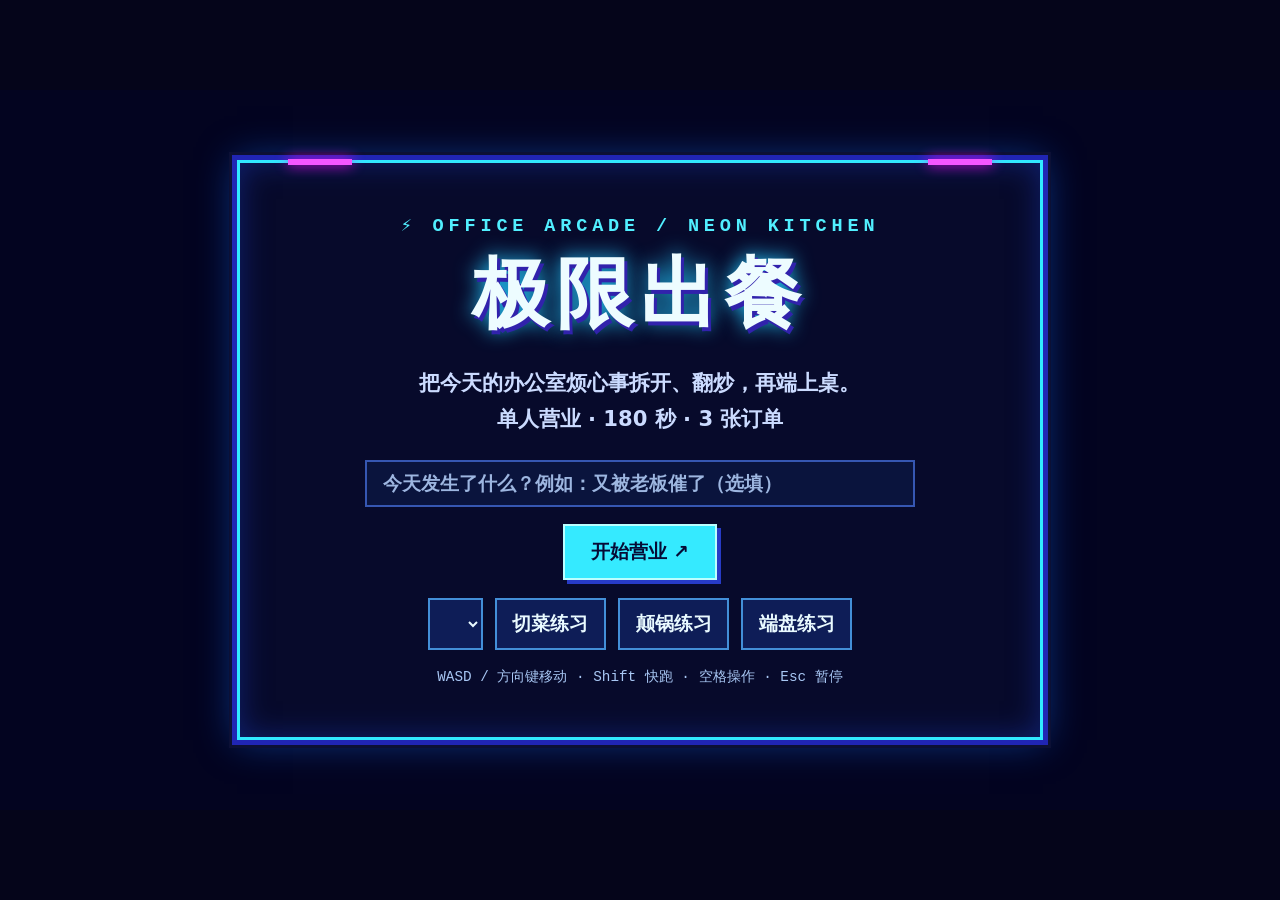
==== index.html @ 0a2f0283 "Add files via upload" ====
<!doctype html>
<html lang="zh-CN">
<head>
<meta charset="utf-8">
<meta name="viewport" content="width=device-width, initial-scale=1">
<title>极限出餐｜赛博后厨</title>
<style>
*{box-sizing:border-box}body{margin:0;background:#05051a;color:#edfcff;font-family:"Courier New","PingFang SC","Microsoft Yahei",monospace;min-height:100svh;display:grid;place-items:center}main{width:min(100vw,177.78svh);position:relative;aspect-ratio:16/9;background:#050523;overflow:hidden;container-type:inline-size}canvas{width:100%;height:100%;display:block;image-rendering:pixelated;touch-action:none}.overlay{position:absolute;inset:0;display:grid;place-items:center;background:#030520b8;backdrop-filter:blur(3px)}[hidden]{display:none!important}.panel{width:63%;text-align:center;background:#080b2cf5;border:3px solid #31e8ff;box-shadow:0 0 0 5px #2025b4,0 0 0 8px #0c1035,0 0 36px #126fff80,inset 0 0 30px #1834aa88;padding:4cqw 3cqw;position:relative}.panel:before,.panel:after{content:"";position:absolute;width:8%;height:6px;background:#f456ff;box-shadow:0 0 13px #ff00eb;top:-4px}.panel:before{left:6%}.panel:after{right:6%}.tag{letter-spacing:.26em;color:#51efff;font-weight:bold;font-size:1.45cqw}.panel h1{font-size:6cqw;letter-spacing:.09em;margin:.08em 0 .23em;text-shadow:3px 4px #3122ac,0 0 20px #24caff}.panel p{font:600 1.65cqw/1.7 system-ui;margin:.45em 0 1.1em;color:#cbdbff}.buttons{display:flex;justify-content:center;gap:.9cqw;flex-wrap:wrap}button,select,input{font:700 1.45cqw system-ui;color:#e9faff;background:#0e1d57;border:2px solid #438fd8;border-radius:0;padding:.6em .85em}button{cursor:pointer}button:hover,button:focus-visible{background:#293993;border-color:#ff7bf8;outline:none}button.primary{color:#060b35;background:#35eaff;border-color:#baffff;box-shadow:4px 4px #273bc6;padding:.7em 1.4em}button.primary:hover{background:#fff}.small{margin-top:1.4cqw}.controls{position:absolute;bottom:1%;left:50%;transform:translateX(-50%);display:flex;gap:.65cqw}.controls button{padding:.4em .65em;touch-action:none}.pause{position:absolute;right:1.2%;top:1.5%;padding:.25em .55em;font-family:inherit}.hint{font-size:1.12cqw;color:#a8c7f4;margin-top:1.3cqw}select{max-width:40%}input{width:76%;margin-bottom:1.3cqw;border-color:#3657b2;background:#0a143d}input::placeholder{color:#9db6e0}
</style>
</head>
<body>
<main>
<canvas id="game" width="960" height="540" aria-label="极限出餐像素厨房"></canvas>
<button class="pause" id="pause" hidden aria-label="暂停">Ⅱ</button>
<div class="controls" id="controls" hidden></div>
<div class="overlay" id="overlay">
<section class="panel">
<div class="tag">⚡ OFFICE ARCADE / NEON KITCHEN</div>
<h1 id="menu-title">极限出餐</h1>
<p id="menu-copy">把今天的办公室烦心事拆开、翻炒，再端上桌。<br>单人营业 · 180 秒 · 3 张订单</p>
<input id="office-event" type="text" maxlength="80" aria-label="今天的办公室烦心事" placeholder="今天发生了什么？例如：又被老板催了（选填）">
<div class="buttons" id="main-buttons"><button class="primary" id="start">开始营业 ↗</button><button id="resume" hidden>继续游戏</button></div>
<div class="buttons small" id="practice">
<select id="dish-select" aria-label="练习菜品"></select>
<button data-mode="chop">切菜练习</button><button data-mode="wok">颠锅练习</button><button data-mode="serve">端盘练习</button>
</div>
<div class="hint" id="menu-hint">WASD / 方向键移动 · Shift 快跑 · 空格操作 · Esc 暂停</div>
</section>
</div>
</main>
<script>
"use strict";
const canvas = document.querySelector("#game");
const ctx = canvas.getContext("2d");
ctx.imageSmoothingEnabled = false;
const get = id => document.getElementById(id);
const W=960,H=540;
const c = {bg:"#060622",ink:"#070923",blue:"#283acd",light:"#38dfff",white:"#effeff",pink:"#ff47e8",yellow:"#ffd84e",red:"#ff537f",green:"#76ffba"};
const dishes = [
  {name:"火爆订书机", parts:["压柄","钉槽","底座"], tone:"#ff477e"},
  {name:"火爆老板", parts:["假发","脑袋","大嘴"], tone:"#ff9b50"},
  {name:"火爆文件夹", parts:["封皮","纸张","夹扣"], tone:"#ffdc53"},
  {name:"火爆打印机", parts:["机盖","墨盒","纸托"], tone:"#ad79ff"},
  {name:"火爆键盘", parts:["键帽","轴体","外壳"], tone:"#5fffc8"},
  {name:"火爆空调", parts:["面板","滤网","导风叶"], tone:"#53dfff"}
];
const bins=dishes.map((d,i)=>({x:155,y:148+i*55,w:96,h:48,type:"bin",dish:i,label:d.name}));
const station=[
  {x:356,y:274,w:110,h:96,type:"wok",label:"电磁炒锅"},
  {x:625,y:184,w:116,h:86,type:"chop",label:"分解砧板"},
  {x:796,y:145,w:132,h:61,type:"serve",label:"出餐通道"},
  {x:806,y:402,w:82,h:65,type:"trash",label:"回收槽"}
];
const all=[...bins,...station];
const keys=new Set();
const menu=get("overlay");
const state={view:"map",open:"menu",time:180,score:0,queue:[],served:0,failed:0,source:null,held:null,phase:null,practice:false,player:{x:302,y:399},target:null,toast:null,fx:[],avatar:0};
const clamp=(n,a,b)=>Math.max(a,Math.min(b,n));
const timeText=n=>{const s=Math.ceil(Math.max(n,0));return String(Math.floor(s/60)).padStart(2,"0")+":"+String(s%60).padStart(2,"0");};
const snap=n=>Math.round(n/2)*2;
const hit=(p,o)=>Math.abs(p.x-o.x)<o.w/2 && Math.abs(p.y-o.y)<o.h/2;
function rect(x,y,w,h,color){ctx.fillStyle=color;ctx.fillRect(Math.round(x),Math.round(y),Math.ceil(w),Math.ceil(h));}
function poly(points,color){ctx.fillStyle=color;ctx.beginPath();points.forEach(([x,y],i)=>i?ctx.lineTo(x,y):ctx.moveTo(x,y));ctx.closePath();ctx.fill();}
function path(points,color,width=2,glow=0){ctx.save();ctx.strokeStyle=color;ctx.lineWidth=width;ctx.shadowColor=color;ctx.shadowBlur=glow;ctx.lineJoin="miter";ctx.beginPath();points.forEach(([x,y],i)=>i?ctx.lineTo(x,y):ctx.moveTo(x,y));ctx.stroke();ctx.restore();}
function ellipse(x,y,rx,ry,color){ctx.fillStyle=color;ctx.beginPath();ctx.ellipse(x,y,rx,ry,0,0,Math.PI*2);ctx.fill();}
function text(s,x,y,size=16,color=c.white,align="center"){ctx.font='bold '+size+'px "Courier New","PingFang SC","Microsoft Yahei",monospace';ctx.fillStyle=color;ctx.textAlign=align;ctx.textBaseline="middle";ctx.fillText(s,Math.round(x),Math.round(y));}
function cut(x,y,w,h,k=10){return [[x+k,y],[x+w-k,y],[x+w,y+k],[x+w,y+h-k],[x+w-k,y+h],[x+k,y+h],[x,y+h-k],[x,y+k]];}
function frame(x,y,w,h,accent=c.light,fill="#0a1150",k=10){const pts=cut(x,y,w,h,k);poly(pts,fill);path([...pts,pts[0]],"#1b36c5",7);path([...pts,pts[0]],accent,2,8);path([[x+k+3,y+4],[x+w-k-3,y+4]],"#c5faff",1);}
function led(x,y,n,color=c.pink){for(let i=0;i<n;i++){rect(x+i*8,y,5,5,color);rect(x+i*8+1,y+1,3,2,c.white);}}
function hazard(x,y,w){rect(x,y,w,9,"#161639");for(let i=0;i<w-7;i+=12)poly([[x+i+5,y],[x+i+12,y],[x+i+5,y+9],[x+i-2,y+9]],c.yellow);}
function screw(x,y){rect(x-5,y-4,10,8,c.ink);rect(x-3,y-3,6,6,"#c3d6ff");rect(x-3,y,6,2,"#4654a6");}
function bar(x,y,w,h,v,accent=c.light,segments=20){frame(x-4,y-4,w+8,h+8,c.light,"#09072e",7);for(let i=0;i<segments;i++){const ww=w/segments;rect(x+i*ww,y,ww-2,h,i/segments<v?accent:"#1b245c");if(i/segments<v)rect(x+i*ww,y+1,ww-2,2,"#baf6ff");}}
function trace(points,color,t,offset){path(points,"#090c38",16);path(points,color,8,11);path(points,"#d3faff",2);let lengths=[],sum=0;for(let i=1;i<points.length;i++){sum+=Math.hypot(points[i][0]-points[i-1][0],points[i][1]-points[i-1][1]);lengths.push(sum);}for(let q=0;q<3;q++){let at=(t*88+offset+q*sum/3)%sum;const i=lengths.findIndex(v=>v>=at);if(i<0)continue;const prev=lengths[i-1]||0, f=(at-prev)/(lengths[i]-prev),a=points[i],b=points[i+1];rect(a[0]+(b[0]-a[0])*f-3,a[1]+(b[1]-a[1])*f-3,7,7,c.white);}}
const traces=[
  [[0,125],[48,125],[73,100],[73,37],[110,0]],[[0,463],[56,463],[76,443],[76,167],[101,142]],
  [[0,272],[23,272],[52,303],[52,389],[119,451],[119,540]],[[0,500],[67,500],[103,535],[220,535],[246,507],[389,507]],
  [[492,0],[492,68],[521,97],[521,183],[493,214],[493,320],[536,362],[536,444],[501,479],[501,540]],
  [[453,0],[453,137],[475,158],[475,242],[452,268],[452,415],[483,445],[483,540]],
  [[960,197],[920,197],[889,226],[889,281],[914,307],[914,416],[946,447],[960,447]],
  [[960,116],[915,116],[884,89],[884,45],[842,0]],[[960,512],[853,512],[833,491],[765,491],[734,521],[599,521],[573,540]],
  [[960,359],[936,359],[914,337],[914,144],[944,112],[944,0]]
];
function circuitry(t,near){
  rect(0,0,W,H,"#03041c");
  for(let x=0;x<W;x+=16)rect(x,0,1,H,"#10123d");
  for(let y=0;y<H;y+=16)rect(0,y,W,1,"#10123d");
  for(let i=0;i<traces.length;i++){if(near&&(i===4||i===5))continue;trace(traces[i],i%2?c.light:c.pink,t,i*57);}
  if(near){
    trace([[140,0],[148,28],[188,28],[211,51],[211,108]],c.pink,t,35);
    trace([[336,0],[312,24],[259,24],[236,49],[236,97]],c.light,t,45);
    trace([[700,0],[727,24],[790,24],[807,45],[807,114]],c.light,t,66);
    trace([[660,540],[689,511],[757,511],[788,478],[788,425]],c.pink,t,70);
    trace([[219,540],[193,516],[147,516],[120,487],[120,415]],c.light,t,80);
  }
}
function battery(x,y,accent){rect(x+5,y-5,14,6,"#f3e8ff");rect(x,y,24,51,c.ink);rect(x+3,y+2,18,46,"#252dce");rect(x+5,y+5,4,39,accent);rect(x+2,y+3,20,5,c.yellow);rect(x+2,y+43,20,5,c.yellow);bolt(x+14,y+24,9,c.white);}
function bolt(x,y,k,color){poly([[x+1*k,y-1*k],[x-.66*k,y+.1*k],[x-.08*k,y+.1*k],[x-.5*k,y+1*k],[x+1*k,y-.26*k],[x+.37*k,y-.26*k]],color);}
function fan(x,y,s,t){frame(x-s/2,y-s/2,s,s,"#879cff","#20358c",5);ellipse(x,y,s*.39,s*.39,"#07062e");ctx.save();ctx.translate(x,y);ctx.rotate(t*3.5);for(let i=0;i<5;i++){ctx.rotate(Math.PI*2/5);poly([[0,0],[s*.12,-s*.32],[s*.27,-s*.29],[s*.3,-s*.16],[s*.23,-s*.05]],"#075de4");path([[s*.12,-s*.29],[s*.22,-s*.24],[s*.24,-s*.15]],c.light,3);}ctx.restore();ellipse(x,y,s*.12,s*.12,"#2524af");bolt(x,y,s*.095,c.yellow);for(const xx of [-1,1])for(const yy of [-1,1])screw(x+xx*(s/2-8),y+yy*(s/2-8));}
function screen(x,y,w,h,t){frame(x,y,w,h,"#6ac8ff","#111444",5);led(x+10,y+10,3);rect(x+9,y+21,w-18,2,"#1c50c5");for(let i=0;i<7;i++){const n=1+Math.floor(3*(.5+.5*Math.sin(t*3+i*1.8)))+i%2;for(let j=0;j<n;j++)rect(x+13+i*8,y+h-10-j*5,6,3,c.light);}bolt(x+w-25,y+h*.6,17,c.pink);}
function trim(t){
  screen(16,108,145,76,t);fan(881,86,91,t);
  screen(820,283,109,68,t+1);fan(883,490,76,t+1);
  for(let i=0;i<3;i++){battery(23+i*30,210,i%2?c.pink:c.light);battery(23+i*30,368,i%2?c.light:c.pink);}
  battery(866,190,c.pink);battery(897,190,c.light);battery(784,469,c.light);
  for(const [x,y,w] of [[0,265,145],[0,423,113],[817,248,143],[813,360,147]]){frame(x,y,w,18,"#568bff","#3148d0",4);hazard(x+17,y+4,w-30);}
}
function sprite(id,x,y,scale=1,part=null){
  const d=dishes[id], tone=d.tone;
  ctx.save();ctx.translate(snap(x),snap(y));ctx.scale(scale,scale);
  const blocks=[
    [[-24,-11,47,9,tone],[-21,-14,37,4,"#ffb1cf"],[14,-13,9,15,tone],[-17,1,36,4,"#ccd9ff"],[-20,8,44,7,"#702259"],[-17,8,37,2,"#ff83be"]],
    [[-16,-19,32,9,"#663164"],[-20,-14,39,7,"#472752"],[-15,-9,30,21,"#ffb070"],[-20,-5,5,10,"#ee7d62"],[15,-5,5,10,"#ee7d62"],[-12,-5,6,5,"#301937"],[6,-5,6,5,"#301937"],[-10,5,21,9,"#7f1744"],[-7,5,14,3,"#fff0bc"]],
    [[-23,-12,17,5,"#ffba42"],[-23,-7,46,23,"#dc7b2a"],[-19,-7,38,15,"#fff3aa"],[-21,-1,44,16,tone],[-18,2,38,3,"#fff5a5"],[8,8,10,4,"#fff5ac"]],
    [[-17,-17,34,10,"#dbedff"],[-13,-14,23,2,"#89b8f3"],[-25,-7,50,20,tone],[-23,-4,44,3,"#dfb5ff"],[-16,3,32,5,"#27195d"],[-13,7,26,9,"#e9eeff"],[15,-3,5,3,c.green],[-8,11,16,2,"#919ad6"]],
    [[-26,-11,53,25,"#397b88"],[-23,-9,47,18,"#133f64"],[-19,5,38,4,"#90ffd6"]],
    [[-26,-13,52,26,"#688cc7"],[-24,-11,48,17,"#e9f8ff"],[-22,1,44,4,"#b3dcff"],[-21,6,42,6,"#233c6b"],[-19,8,39,2,"#4ddaff"],[14,-5,7,3,c.light]]
  ][id];
  if(id===4){for(let row=0;row<2;row++)for(let col=0;col<8;col++)blocks.push([-21+col*5.8,-7+row*6,4,4,(row+col)%3?tone:"#efffff"]);}
  if(part!==null){
    const parts=[
      [[[-21,-5,41,10,tone],[-17,-7,32,3,"#ffb1cf"],[13,4,7,5,tone]],[[-17,-4,34,8,"#91b2eb"],[-12,-5,21,3,"#e6f4ff"],[10,-3,4,5,"#233f8d"]],[[-21,-3,42,10,"#702259"],[-16,-5,32,4,"#ff83be"]]],
      [[[-17,-8,34,8,"#6c3368"],[-21,-3,40,10,"#492853"],[-13,-7,19,3,"#b1668b"]],[[-14,-12,28,24,tone],[-18,-4,5,10,"#ee7d62"],[14,-4,5,10,"#ee7d62"],[-8,-4,5,4,"#301937"],[5,-4,5,4,"#301937"]],[[-15,-6,30,15,"#7f1744"],[-10,-6,20,4,"#fff0bc"],[-9,4,18,3,"#ff8191"]]],
      [[[-20,-9,18,5,"#ffba42"],[-20,-4,40,15,tone],[-16,-1,30,3,"#fff5a5"]],[[-12,-12,27,21,"#dddfff"],[-15,-8,27,19,"#fff7d5"],[-10,-3,15,2,"#8d91c1"],[-10,2,15,2,"#8d91c1"]],[[-12,-4,24,10,"#bd7740"],[-9,-7,18,6,"#fff2ac"],[-9,3,18,4,"#ffdc53"]]],
      [[[-19,-8,38,15,"#b9d1ff"],[-17,-9,33,5,"#e9efff"],[-13,-3,24,4,"#849be8"]],[[-14,-9,28,19,"#6043a5"],[-11,-6,22,8,"#34285e"],[-8,-4,4,5,c.pink],[1,-4,4,5,c.light],[9,-4,3,5,c.yellow]],[[-19,-6,38,13,tone],[-13,-3,26,7,"#393175"],[-11,1,22,8,"#e9eeff"]]],
      [[[-17,-7,12,12,tone],[-2,-9,12,12,"#c6ffef"],[9,-3,12,12,tone]],[[-12,-10,24,21,"#3788ac"],[-7,-6,14,13,tone],[-2,-7,4,15,"#163351"],[-7,-2,14,4,"#163351"]],[[-22,-7,44,17,"#4ba693"],[-18,-4,36,10,"#163856"],[-13,-1,27,2,"#70ffdb"]]],
      [[[-22,-8,44,17,"#e9f8ff"],[-20,3,40,5,"#b3dcff"],[12,-4,6,3,c.light]],[[-17,-11,34,22,"#5b94af"],[-13,-8,26,16,"#1d4561"],[-9,-8,2,16,c.light],[-2,-8,2,16,c.light],[5,-8,2,16,c.light]],[[-21,-8,42,16,"#688cc7"],[-17,-5,34,3,"#17345d"],[-17,1,34,3,"#17345d"]]]
    ][id][part];
    for(const [a,b,w,h] of parts)rect(a-2,b-2,w+4,h+4,c.ink);
    for(const [a,b,w,h,col] of parts)rect(a,b,w,h,col);
  }else{
    for(const [a,b,w,h] of blocks)rect(a-2,b-2,w+4,h+4,c.ink);
    for(const [a,b,w,h,col] of blocks)rect(a,b,w,h,col);
    rect(-18,14,33,2,"#343278");
  }
  ctx.restore();
}
function chef(x,y,t){
  ellipse(x,y+14,19,8,"#05051e");ellipse(x,y+13,17,6,c.pink);ellipse(x,y+12,12,4,"#522357");
  const bob=state.moving?Math.round(Math.sin(t*16)*2):0; y+=bob;
  rect(x-12,y-24,24,27,"#0c103b");rect(x-12,y-20,24,11,"#bccaff");rect(x-10,y-25,8,9,c.white);rect(x-3,y-29,12,11,c.white);rect(x+7,y-23,6,10,"#b5c8ff");rect(x-9,y-10,18,12,"#ffc498");
  rect(x-10,y-9,5,6,"#f650cb");rect(x+6,y-9,5,6,"#f650cb");rect(x-5,y-6,2,4,c.ink);rect(x+4,y-6,2,4,c.ink);rect(x-8,y+1,16,10,c.white);rect(x-8,y+9,6,5,"#121642");rect(x+3,y+9,6,5,"#121642");rect(x-2,y+3,4,3,c.pink);
  if(state.held!==null){sprite(state.held.id,x+20,y-5,.46);if(state.held.stage>0)rect(x+28,y-17,5,5,state.held.stage===1?c.light:c.yellow);}
}
function floor(x,y,w,h){
  frame(x,y,w,h,"#709dff","#172461",14);
  ctx.save();ctx.beginPath();ctx.rect(x+6,y+5,w-12,h-10);ctx.clip();
  for(let yy=y+4;yy<y+h;yy+=24)for(let xx=x+4;xx<x+w;xx+=24){
    const i=Math.floor((xx-x)/24),j=Math.floor((yy-y)/24);
    rect(xx,yy,23,23,["#1c2465","#20266f","#1e286b","#26327f"][(i*17+j*13+i*j)%4]);
    rect(xx+1,yy+1,22,1,"#354c98");
  }
  ctx.restore();
  for(let i=0;i<3;i++){led(x+25+i*(w-55)/3,y+h-4,3);hazard(x+64+i*(w-65)/3,y+3,45);}
}
function plate(x,y,s=1){
  ellipse(x,y+7*s,119*s,43*s,"#1e2279");
  ellipse(x,y+4*s,117*s,42*s,c.pink);
  ellipse(x,y,118*s,42*s,"#202c83");
  ellipse(x,y-2*s,115*s,41*s,"#e1e9ff");
  ellipse(x,y-2*s,103*s,33*s,"#89a7fa");
  ellipse(x,y-4*s,92*s,27*s,"#dce5ff");
  ellipse(x,y-5*s,79*s,23*s,"#a5bafe");
}
function pan(x,y,s=1){
  frame(x+139*s,y-12*s,119*s,22*s,c.pink,"#17154b",6);
  rect(x+164*s,y-4*s,75*s,4*s,"#7356ff");led(x+175*s,y-9*s,5,c.pink);
  ellipse(x,y+20*s,163*s,67*s,"#040724");ellipse(x,y+14*s,160*s,66*s,c.pink);
  ellipse(x,y+8*s,161*s,65*s,"#161f92");ellipse(x,y-6*s,164*s,65*s,"#5adfff");
  ellipse(x,y-8*s,157*s,59*s,"#b8f4ff");ellipse(x,y-8*s,152*s,55*s,"#26217f");
  ellipse(x,y+2*s,140*s,44*s,"#3b2d9d");ellipse(x,y+8*s,122*s,33*s,"#4a3499");
  for(let i=0;i<7;i++)rect(x+(-105+i*33)*s,y+(i%2?27:-26)*s,5*s,3*s,"#8263bc");
}
function stationArt(o,t){
  const {x,y,w,h,type}=o;
  frame(x-w/2,y-h/2+10,w,h,c.pink,"#23338e",8);
  frame(x-w/2,y-h/2,w,h-8,c.light,"#273da5",8);
  rect(x-w/2+7,y+h/2-8,w-14,4,"#3f63fd");
  led(x-w/2+12,y+h/2-13,3);
  if(type==="bin"){rect(x-33,y-17,66,31,"#14164e");sprite(o.dish,x,y-1,.69);}
  if(type==="chop"){frame(x-43,y-31,86,48,"#ffdcb3","#a96147",5);rect(x-36,y-26,72,34,"#e7965d");knife(x+11,y-9,.33,-.94);}
  if(type==="wok"){ellipse(x-6,y-6,42,26,c.pink);pan(x-10,y-12,.24);}
  if(type==="serve"){for(let i=-1;i<=1;i++)plate(x+i*36,y-8,.135);}
  if(type==="trash"){rect(x-27,y-17,54,30,"#111842");text("↺",x,y-1,24,c.green);}
  if(type===wanted() && (type!=="bin"||o.dish===state.queue[0]?.id)){
    const pulse=6+Math.sin(t*7)*3;
    poly([[x-7,y-h/2-15-pulse],[x+7,y-h/2-15-pulse],[x,y-h/2-6-pulse]],c.yellow);
  }
}
function map(t){
  circuitry(t,false);
  floor(94,105,348,365);floor(517,105,350,365);
  for(const y of [164,282,406]){
    frame(438,y-19,82,38,c.light,"#3443a8",3);
    hazard(436,y-21,17);hazard(506,y+14,17);
    text("»  »",479,y,27,c.light);
  }
  trace([[254,111],[254,143],[277,167],[277,215],[236,256],[236,400],[264,429],[403,429]],c.light,t,80);
  trace([[691,109],[691,238],[729,276],[729,358],[686,401],[686,463]],c.light,t,90);
  trace([[856,317],[831,343],[622,343],[600,365],[600,439],[579,460]],c.pink,t,50);
  for(const o of all)stationArt(o,t);
  chef(state.player.x,state.player.y,t);
  frame(24,16,539,75,c.light,"#0b1140",9);
  const queue=state.queue.length?state.queue:[{id:0,left:82},{id:1,left:112},{id:4,left:142}];
  for(let i=0;i<queue.length;i++){const o=queue[i],x=32+i*174;frame(x,22,168,61,i? "#617fd6":c.light,"#111b61",7);sprite(o.id,x+31,49,.58);text(dishes[o.id].name,x+98,43,15);text(timeText(o.left),x+98,65,13,o.left<15?c.red:c.light);}
  frame(585,18,294,56,c.pink,"#151044");
  text("极限出餐  /  电路后厨",732,39,22);
  text("OFFICE ARCADE",732,60,11,c.light);
  frame(22,475,169,53,c.light,"#0c144a",10);bolt(44,500,12,c.yellow);
  text(String(state.score).padStart(3,"0"),110,500,29,c.white);
  frame(751,475,187,53,state.time<25?c.pink:c.light,"#0c144a",10);
  text(timeText(state.time),845,491,25,state.time<25?c.red:c.white);
  bar(772,507,144,8,state.time/180,state.time<25?c.pink:c.yellow,18);
  frame(203,481,540,41,c.pink,"#0d1241",8);
  const current=state.queue[0];
  text(state.open==="menu"?"取料  →  切菜  →  颠锅  →  端盘":current?instructions(): "订单结算",473,501,16);
  if(state.target){ellipse(state.target.x,state.target.y,7,3,c.light);}
}
function instructions(){
  const held=state.held, name=dishes[state.queue[0].id].name;
  if(!held)return "取料 · "+name+"  ｜  点击对应料箱或靠近按空格";
  if(held.stage===0)return name+"  →  右侧分解砧板";
  if(held.stage===1)return name+"  →  左侧电磁炒锅";
  return name+"  →  右上方出餐通道";
}
function knife(x,y,s=1,angle=0){
  ctx.save();ctx.translate(x,y);ctx.rotate(angle);ctx.scale(s,s);
  poly([[-15,-90],[-10,-101],[4,-85],[22,-15],[16,18],[-15,18],[-22,-51]],c.ink);
  poly([[-14,-88],[-9,-94],[1,-82],[17,-16],[13,12],[-12,12],[-17,-49]],"#d5f4ff");
  poly([[-8,-82],[4,-63],[14,-22],[9,6],[0,4],[-10,-57]],"#69d9ff");
  poly([[-10,-62],[-3,-54],[6,-20],[-4,-14]],"#a6efff");
  rect(-19,12,39,11,"#7c90db");rect(-18,12,36,4,c.white);
  rect(-12,23,25,62,c.ink);rect(-9,24,19,53,"#21277e");rect(-6,29,6,35,"#346fdb");rect(0,33,7,10,c.light);rect(0,48,7,10,c.light);rect(-10,73,22,11,c.pink);
  ctx.restore();
}
function top(title,sub,t){
  frame(184,19,592,99,c.light,"#101047",23);
  frame(337,11,286,22,c.pink,"#131445",7);
  text("OFFICE ARCADE / 微型后厨",480,22,12,c.light);
  bolt(226,61,19,c.pink);bolt(734,61,19,c.pink);
  text(title,480,60,29);
  frame(263,83,433,34,c.pink,"#170f48",7);
  text(sub,479,99,15,state.phase.left<5?c.red:"#ffb7f8");
  frame(29,28,106,51,c.light,"#101443",7);
  text("阶段剩余",81,41,12,c.light);text(timeText(state.phase.left),81,61,22,state.phase.left<5?c.red:c.white);
  if(!state.practice)text("营业 "+timeText(state.time),883,146,14,state.time<25?c.red:c.light);
}
function board(){
  const outer=[[234,145],[731,145],[772,179],[803,360],[768,396],[200,396],[161,370],[186,186]];
  poly(outer,"#282066");poly(outer.map(([x,y])=>[x,y-10]),"#7b66df");
  path([...outer.map(([x,y])=>[x,y-10]),[234,135]],"#cfa8ff",3);
  const inner=[[240,153],[722,153],[748,186],[773,346],[756,368],[217,368],[194,348],[211,183]];
  poly(inner,"#6450ce");path([...inner,inner[0]],"#8769f3",5);
  for(let i=0;i<7;i++){rect(218-i*3,177+i*28,520+i*7,3,"#9a70ef");rect(219-i*3,180+i*28,519+i*7,1,"#2b20a2");}
  path([[223,189],[251,158],[311,158]],c.light,3,12);
  path([[649,158],[713,158],[740,186],[746,202]],c.light,3,12);
  path([[208,326],[205,345],[225,362],[281,362]],c.light,3,12);
  path([[747,328],[757,346],[742,361],[679,361]],c.light,3,12);
  for(const [x,y] of [[213,158],[747,157],[182,354],[779,355]])screw(x,y);
  hazard(295,387,69);hazard(600,387,69);led(437,388,9);
}
function drawChop(t){
  const p=state.phase,d=dishes[p.id],last=Math.max(0,1-(t-p.hit)*5.5);
  top("01 / 分解砧板","按住 E 上下切 · 逐步拆出零件",t);
  board();
  if(p.cuts<3){for(let i=0;i<31;i++){const a=i*2.39,r=8+(i*27)%56,x=390+Math.cos(a)*r,y=255+Math.sin(a)*r*.65;rect(x+Math.sin(t*3+i)*5,y,18+(i%4)*4,12+(i%3)*3,["#aa8bff","#d19dff","#776af4","#e0b1ff"][i%4]);}}
  else {
    const count=p.cuts>=9?3:p.cuts>=6?2:1;
    for(let i=0;i<count;i++){const x=303+i*84,y=252-12*Math.sin(i*3+last*3);sprite(p.id,x,y,1.85,i);text(d.parts[i],x,y+50,14,c.white);}
  }
  knife(619-last*120,242+last*34,1.14,-.39+last*.66);
  if(last>.28){path([[516,194],[473,222],[447,251],[437,283]],"#ffddff",5,13);path([[527,212],[492,233],[467,269]],c.pink,3,9);}
  frame(339,404,282,40,c.light,"#101355");text(d.name+"  /  "+p.cuts+" / 10",480,424,19);
  bar(237,459,486,18,p.cuts/10,c.light,10);
}
function drawWok(t){
  const p=state.phase, d=dishes[p.id], jump=clamp((.55-(t-p.toss))/.55,0,1);
  top("02 / 电磁颠锅",p.flipWindow>0?"现在按 F 翻面！  "+p.flipWindow.toFixed(1)+" 秒":"按住 E 翻炒 · 翻面提示亮起再按 F",t);
  ellipse(452,362,169,40,"#201267");ellipse(452,354,160,38,c.pink);ellipse(452,346,157,35,"#222b9b");
  for(let i=0;i<12;i++){const x=341+i*20;rect(x,365+(i>2&&i<10?6:0),9,12,i%2?c.pink:c.light);}
  const shake=keys.has("e")?Math.sin(t*19)*5:0;
  const y=302-Math.sin(jump*Math.PI)*55;
  pan(448+shake,y,1);
  if(p.progress>.87){sprite(p.id,450+shake,y-23,2.3);}
  else for(let i=0;i<3;i++){
    const a=t*(keys.has("e")?6:1)+i*2.094, spread=1-p.progress*.6;
    const yy=y-12-(22+35*Math.max(0,Math.sin(a)))*spread-Math.sin(jump*Math.PI)*(54+i*10);
    sprite(p.id,450+Math.cos(a)*99*spread,yy,1.45+(1-spread)*.5,i);
  }
  frame(627,139,150,42,p.flipWindow>0?c.yellow:c.light,"#131154",7);
  text(p.flipWindow>0?"F  立刻翻面":"翻面   "+p.flips+" / 2",702,160,17,p.flipWindow>0?c.yellow:c.white);
  frame(146,408,667,52,c.light,"#111253",13);
  text("炒制进度",229,435,18);
  bar(307,426,465,16,p.progress,p.flipWindow>0?c.yellow:c.light,20);
  frame(283,470,395,36,c.pink,"#150f47",8);
  text(d.name+"   /   焦糊风险 "+Math.round(p.burn)+"%",480,489,17,p.burn>59?c.red:"#ffb6f6");
}
function arc(x,y,x2,y2,t,accent,seed){
  const pts=[];
  for(let i=0;i<9;i++){const f=i/8,dy=i>0&&i<8?Math.round(Math.sin(i*48.3+Math.floor(t*10)*2.9+seed)*18):0;pts.push([snap(x+(x2-x)*f),snap(y+(y2-y)*f+dy)]);}
  path(pts,accent,5,13);path(pts,"#edfaff",1.5);
}
function glove(x,y,side){
  ctx.save();ctx.translate(x,y);ctx.scale(side,1);
  poly([[-65,74],[-39,20],[-16,6],[21,-10],[39,-1],[35,23],[18,37],[2,79]],"#110c48");
  poly([[-61,73],[-40,30],[-17,23],[15,38],[-5,74]],"#1677df");
  path([[-48,63],[-29,36],[-18,33]],c.light,5);
  poly([[-42,28],[-29,8],[10,17],[21,40],[7,51]],"#7f41d7");
  path([[-37,27],[-27,14],[8,24]],"#d3b5ff",4);bolt(-13,31,8,c.yellow);
  poly([[-25,8],[-21,-15],[-5,-33],[13,-38],[23,-31],[21,-17],[35,-30],[44,-24],[42,-12],[27,12],[20,27],[-7,17]],"#a9b9ff");
  poly([[-21,4],[-15,-15],[-2,-30],[11,-32],[17,-26],[9,-11],[20,-12],[35,-24],[38,-19],[31,-7],[18,16],[-6,12]],"#f0ecff");
  path([[-9,-15],[4,-8],[13,3]],"#a772de",3);
  ctx.restore();
}
function drawServe(t){
  const p=state.phase, d=dishes[p.id], danger=Math.abs(p.tilt)>.54;
  top("03 / 端盘上菜 · 电流干扰",p.route>=1?"松开 E · 将指针留在中心 1.2 秒":"按住 E 前进 · A / D 向反方向修正",t);
  const vanish=[480,160], shift=p.tilt*35;
  poly([[433,162],[526,162],[735,405],[222,405]],"#0b123f");
  for(let i=0;i<11;i++){const f=((i/11+(p.route*9)%1/11)%1)**1.5;const ww=45+206*f;path([[vanish[0]-ww+shift*f,166+237*f],[vanish[0]+ww+shift*f,166+237*f]],i%4===0?"#4539ad":"#212459",2);}
  path([[433,162],[222+shift,405]],c.light,3,9);path([[526,162],[735+shift,405]],c.pink,3,9);
  ctx.save();ctx.translate(480+p.tilt*19,263+Math.sin(t*21)*2.4);ctx.rotate(p.tilt*.3);
  plate(0,2,1.46);ellipse(0,-4,103,24,"#a64a88");ellipse(0,-8,99,20,"#e16a51");
  for(let i=0;i<15;i++)rect(-85+(i*41)%170,-13+(i*13)%27,4,3,i%3?c.yellow:c.pink);
  sprite(p.id,p.tilt*22,-21,2.38);glove(-137,47,1);glove(137,47,-1);
  arc(-215,65,-106,5,t,c.pink,1);arc(215,65,106,5,t,c.light,2);
  if(p.surge>0)arc(-168,33,169,50,t,c.pink,5);
  ctx.restore();
  frame(159,383,642,57,danger?c.pink:c.light,"#12134c",12);
  text("A ◀",219,411,20);text("▶ D",739,411,20);
  bar(280,400,400,20,1,c.pink,20);
  for(let i=0;i<10;i++)rect(280+i*20,400,18,20,c.light);
  rect(446,400,68,20,"#a9ffda");rect(479,397,2,26,c.white);
  const x=480+p.tilt*191;rect(x-5,394,10,32,c.ink);rect(x-3,397,6,26,c.white);
  text(p.route>=1?"稳盘 "+Math.min(1.2,p.stable).toFixed(1)+" / 1.2 秒":danger?"过电失衡！反向修正":"持续电流 · "+d.name,480,455,18,danger?c.pink:c.white);
  frame(258,472,444,33,c.light,"#101345",8);
  text("路程 "+Math.floor(p.route*100)+"%    /    完整度 "+Math.ceil(p.integrity)+"%",480,490,17);
}
function burst(x,y,t,color,n=16){for(let i=0;i<n;i++){const a=Math.random()*Math.PI*2,s=55+Math.random()*235;state.fx.push({x,y,t,ttl:.2+Math.random()*.35,vx:Math.cos(a)*s,vy:Math.sin(a)*s,color});}}
function visuals(t){
  state.fx=state.fx.filter(f=>t-f.t<f.ttl);
  for(const f of state.fx){const age=t-f.t;rect(f.x+f.vx*age,f.y+f.vy*age+155*age*age,age<.18?5:3,age<.18?5:3,f.color);}
  if(state.toast&&state.toast.until>t){
    const f=state.toast;
    frame(317,122,326,49,f.color,"#080d40",9);text(f.text,480,146,19,f.color);
  }
}
const phaseLimits={chop:14,wok:22,serve:17};
const bridges=[164,282,406];
let now=0,lastFrame=0;
function wanted(){
  const held=state.held;
  return held?["chop","wok","serve"][held.stage]:"bin";
}
function toast(message,color=c.light,seconds=1.65){state.toast={text:message,color,until:now+seconds};}
function updateControls(){
  const bar=get("controls");
  const sets={map:[["w","↑"],["a","←"],["s","↓"],["d","→"],[" ","空格 · 操作"]],chop:[["e","E · 切菜"]],wok:[["e","E · 翻炒"],["f","F · 翻面"]],serve:[["a","A · 左"],["e","E · 前进"],["d","D · 右"]]};
  bar.replaceChildren(...sets[state.view].map(([key,label])=>{
    const button=document.createElement("button");
    button.textContent=label;
    button.onpointerdown=e=>{e.preventDefault();button.setPointerCapture(e.pointerId);input(key,true);};
    button.onpointerup=button.onlostpointercapture=()=>input(key,false);
    return button;
  }));
  bar.hidden=!!state.open;
  get("pause").hidden=!!state.open;
}
function toggleMenu(mode){
  state.open=mode; keys.clear(); state.moving=false;
  menu.hidden=!mode;
  if(mode){
    const title={menu:"极限出餐",pause:"营业暂停",end:"营业结算",practice:"练习结算"}[mode];
    get("menu-title").textContent=title;
    get("menu-copy").innerHTML={
      menu:"把今天的办公室烦心事拆开、翻炒，再端上桌。<br>单人营业 · 180 秒 · 3 张订单",
      pause:"营业、订单和工序倒计时已暂停。",
      end:"本局 "+state.score+" 分 · 出餐 "+state.served+" / 3 道 · 错过 "+state.failed+" 张订单",
      practice:state.practiceResult||"练习完成"
    }[mode];
    get("resume").hidden=mode!=="pause";
    get("office-event").hidden=mode==="pause";
    get("start").textContent=mode==="menu"?"开始营业 ↗":"重新营业 ↗";
    get("practice").hidden=mode==="pause";
  }
  updateControls();
}
function reset(){
  Object.assign(state,{view:"map",time:180,score:0,queue:[],served:0,failed:0,held:null,phase:null,practice:false,player:{x:285,y:401},target:null,toast:null,fx:[]});
}
function start(){
  reset();
  const event=get("office-event").value.trim();
  const officeTerms=[/订书机|装订|卡钉/,/老板|领导|上司|开会|催|被骂/,/文件夹|文件|文档|表格|归档/,/打印机|打印|复印|卡纸/,/键盘|打字|码字|敲键|开心/,/空调|冷气|太冷|太热|冻/,];
  const match=officeTerms.findIndex(term=>term.test(event));
  const first=match<0&&/生气|烦|压力大/.test(event)?0:match;
  const order=dishes.map((_,i)=>i);
  for(let i=order.length-1;i>0;i--){const j=Math.floor(Math.random()*(i+1));[order[i],order[j]]=[order[j],order[i]];}
  if(first>=0){order.splice(order.indexOf(first),1);order.unshift(first);}
  state.queue=order.slice(0,3).map((id,i)=>({id,left:82+i*43}));
  toggleMenu(null);
}
function phase(mode,id){
  state.view=mode;state.target=null;keys.clear();state.fx=[];state.toast=null;
  state.phase={id,left:phaseLimits[mode],cuts:0,nextCut:now,hit:-10,progress:0,flips:0,flipWindow:0,checkpoint:0,burn:0,toss:-10,route:0,integrity:100,tilt:0,vel:0,stable:0,surge:0,nextSurge:1.1,elapsed:0,done:false};
  updateControls();
}
function practice(mode){
  reset();state.practice=true;phase(mode,Number(get("dish-select").value));toggleMenu(null);
}
function conclude(success,label){
  const p=state.phase;
  if(!p||p.done)return;
  p.done={success,label,backIn:1.12};
  toast(label,success?c.green:c.red,1.35);
  burst(484,132,now,success?c.green:c.pink,30);
  keys.clear();
}
function returnFromPhase(){
  const p=state.phase, v=state.view;
  if(state.practice){state.practiceResult=p.done.label;toggleMenu("practice");return;}
  if(p.done.success){
    if(v==="serve"){
      state.served++;state.score+=70+Math.floor(p.integrity*.35)+Math.floor(state.queue[0].left/4);
      state.queue.shift();state.held=null;
    }else state.held.stage++;
  }else {
    if(v==="serve")state.score-=25;
    state.held=null;
  }
  backToMap();
  toast(p.done.label,p.done.success?c.green:c.red);
  if(!state.queue.length)toggleMenu("end");
}
function backToMap(){
  state.view="map";state.phase=null;keys.clear();state.fx=[];state.target=null;
  updateControls();
}
function activate(o){
  if(!state.queue.length)return;
  const id=state.queue[0].id;
  if(o.type==="trash"){state.held=null;toast("工件已回收");return;}
  if(o.type==="bin"){
    if(state.held){toast("手上已有工件",c.yellow);return;}
    if(o.dish!==id){toast("当前订单 · "+dishes[id].name,c.yellow);return;}
    state.held={id,stage:0};toast("已取料 · "+dishes[id].name);
    return;
  }
  if(!state.held||o.type!==wanted()){toast("先完成上一道工序",c.yellow);return;}
  phase(o.type,id);
}
function inReach(o){
  const p=state.player;
  return Math.hypot(Math.max(0,Math.abs(p.x-o.x)-o.w/2),Math.max(0,Math.abs(p.y-o.y)-o.h/2))<31;
}
function nearStation(){
  return all.filter(inReach).sort((a,b)=>Math.hypot(a.x-state.player.x,a.y-state.player.y)-Math.hypot(b.x-state.player.x,b.y-state.player.y))[0];
}
function valid(x,y){
  const left=x>=108&&x<=437,right=x>=523&&x<=851;
  const crossing=x>=425&&x<=535&&bridges.some(b=>Math.abs(y-b)<=14);
  return y>=120&&y<=453&&(left||right||crossing)&&!all.some(o=>hit({x,y},{...o,w:o.w+14,h:o.h+14}));
}
function walk(dx,dy){
  const p=state.player;
  if(valid(p.x+dx,p.y))p.x+=dx;
  if(valid(p.x,p.y+dy))p.y+=dy;
}
const grid=12;
function routeTo(goal){
  const p=state.player, startX=Math.round(p.x/grid),startY=Math.round(p.y/grid);
  const start=[startX,startY];
  const queue=[start], seen=new Map([[start.join(),null]]);
  for(let j=0;j<queue.length;j++){
    const a=queue[j], [x,y]=a, at={x:x*grid,y:y*grid};
    const d=Math.hypot(Math.max(0,Math.abs(at.x-goal.x)-goal.w/2),Math.max(0,Math.abs(at.y-goal.y)-goal.h/2));
    if(j>0&&d<(goal.type?25:15)){
      const points=[];
      for(let b=a;b;b=seen.get(b.join()))points.unshift({x:b[0]*grid,y:b[1]*grid});
      points.shift();return points;
    }
    for(const [dx,dy] of [[1,0],[-1,0],[0,1],[0,-1]]){
      const b=[x+dx,y+dy],k=b.join();
      if(!seen.has(k)&&valid(b[0]*grid,b[1]*grid)){seen.set(k,a);queue.push(b);}
    }
  }
  return [];
}
function target(goal){
  if(goal.type&&inReach(goal)){activate(goal);return;}
  const route=routeTo(goal);
  if(route.length){state.target={goal,route,x:goal.x,y:goal.y};}
}
function move(dt){
  const dx=+(keys.has("d")||keys.has("arrowright"))-+(keys.has("a")||keys.has("arrowleft"));
  const dy=+(keys.has("s")||keys.has("arrowdown"))-+(keys.has("w")||keys.has("arrowup"));
  const speed=(keys.has("shift")?237:155)*dt;
  state.moving=!!(dx||dy||state.target);
  if(dx||dy){state.target=null;const n=Math.hypot(dx,dy);walk(dx/n*speed,dy/n*speed);return;}
  if(!state.target)return;
  const {goal,route}=state.target;
  const next=route[0];
  if(!next||(goal.type&&inReach(goal))){state.target=null;if(goal.type&&inReach(goal))activate(goal);return;}
  const x=next.x-state.player.x,y=next.y-state.player.y,n=Math.hypot(x,y);
  if(n<=speed+1){if(valid(next.x,next.y))Object.assign(state.player,next);route.shift();}
  else walk(x/n*speed,y/n*speed);
}
function cutOnce(){
  const p=state.phase;
  if(p.done||now<p.nextCut)return;
  p.nextCut=now+.29;p.hit=now;p.cuts++;
  burst(348+Math.random()*130,260,now,p.cuts%3?c.light:c.pink,p.cuts%3?12:28);
  if(p.cuts===10)conclude(true,p.left>8?"EXCELLENT · 零件齐全":"GOOD · 零件齐全");
}
function flip(){
  const p=state.phase;
  if(p.done)return;
  p.toss=now;
  if(p.flipWindow>0){p.flips++;p.flipWindow=0;p.checkpoint++;burst(468,246,now,c.yellow,25);toast("PERFECT · 翻面命中",c.yellow,.72);}
  else {p.burn+=13;toast("时机错误 · 焦糊上升",c.red,.72);}
}
function cook(dt){
  const p=state.phase;
  if(p.flipWindow>0){
    p.flipWindow-=dt;
    if(p.flipWindow<=0){p.checkpoint++;p.burn+=42;toast("错过翻面 · 焦糊上升",c.red,1.1);}
  }else if(keys.has("e")){
    p.progress+=dt/7.7;
    const limit=[.34,.72][p.checkpoint];
    if(limit!==undefined&&p.progress>=limit){p.progress=limit;p.flipWindow=2.8;}
  }else p.burn+=dt*13;
  if(p.progress>=1&&p.flips<2)p.burn+=dt*25;
  if(p.burn>=100)conclude(false,"焦糊报废 · 重新取料");
  else if(p.progress>=1&&p.flips===2)conclude(true,p.burn<15?"EXCELLENT · 工件重组完成":"GOOD · 工件重组完成");
}
function balance(dt){
  const p=state.phase;
  p.elapsed+=dt;p.surge=Math.max(0,p.surge-dt);
  const input=+(keys.has("d")||keys.has("arrowright"))-+(keys.has("a")||keys.has("arrowleft"));
  const shock=Math.sin(p.elapsed*3.25)*.92+Math.cos(p.elapsed*7)*.42+.23;
  if(p.elapsed>=p.nextSurge){
    p.vel+=(Math.sin(p.elapsed*2.61)>0?1:-1)*.92;p.surge=.27;p.nextSurge+=1.45+Math.random()*.48;
    burst(330,335,now,c.pink,10);burst(630,335,now,c.light,10);
  }
  p.vel+=(input*4+shock-p.tilt*.74)*dt;
  p.vel*=Math.exp(-2.4*dt);
  p.tilt=clamp(p.tilt+p.vel*dt,-1,1);
  if(p.route<1&&keys.has("e"))p.route=Math.min(1,p.route+dt*(.198-Math.abs(p.tilt)*.048));
  if(Math.abs(p.tilt)>.54)p.integrity-=dt*(17+Math.abs(p.tilt)*12);
  const centered=Math.abs(p.tilt)<.19&&!keys.has("e");
  if(p.route>=1)p.stable=centered?p.stable+dt:0;
  if(p.integrity<=0)conclude(false,"食材洒落 · 重新取料");
  else if(p.stable>=1.2)conclude(true,p.integrity>=90?"EXCELLENT · 稳盘送达":"GOOD · 已出餐");
}
function advance(dt){
  if(state.open)return;
  if(!state.practice){
    state.time-=dt;
    for(const order of state.queue)order.left-=dt;
    if(state.time<=0){state.time=0;state.failed+=state.queue.length;toggleMenu("end");return;}
    if(state.queue[0]?.left<=0&&!state.phase?.done){
      state.queue.shift();state.failed++;state.held=null;backToMap();
      toast("订单超时",c.red);
      if(!state.queue.length)toggleMenu("end");
      return;
    }
  }
  if(state.view==="map"){move(dt);return;}
  const p=state.phase;
  if(p.done){p.done.backIn-=dt;if(p.done.backIn<=0)returnFromPhase();return;}
  p.left=Math.max(0,p.left-dt);
  if(p.left===0){conclude(false,"工序超时 · 重新取料");return;}
  if(state.view==="chop"&&keys.has("e"))cutOnce();
  if(state.view==="wok")cook(dt);
  if(state.view==="serve")balance(dt);
}
function input(k,down){
  if(!down){keys.delete(k);return;}
  if(k==="escape"){
    if(state.open==="pause")toggleMenu(null);
    else if(!state.open)toggleMenu("pause");
    return;
  }
  if(state.open||keys.has(k))return;
  keys.add(k);
  if(state.view==="map"&&k===" "){const o=nearStation();if(o)activate(o);else toast("靠近工作台后按空格");}
  if(state.view==="chop"&&k==="e")cutOnce();
  if(state.view==="wok"&&k==="f")flip();
}
window.addEventListener("keydown",e=>{
  if(["SELECT","INPUT"].includes(e.target.tagName))return;
  const k=e.key.toLowerCase();
  if([" ","arrowup","arrowdown","arrowleft","arrowright"].includes(k)&&!state.open)e.preventDefault();
  if(!e.repeat)input(k,true);
});
window.addEventListener("keyup",e=>input(e.key.toLowerCase(),false));
window.addEventListener("blur",()=>{if(!state.open)toggleMenu("pause");});
canvas.addEventListener("pointerdown",e=>{
  if(state.open)return;
  const box=canvas.getBoundingClientRect(),p={x:(e.clientX-box.left)*W/box.width,y:(e.clientY-box.top)*H/box.height,w:0,h:0};
  if(state.view==="map")target(all.find(o=>hit(p,o))||p);
  else if(state.view==="chop")cutOnce();
});
get("start").onclick=start;get("resume").onclick=()=>toggleMenu(null);get("pause").onclick=()=>toggleMenu("pause");
for(const button of document.querySelectorAll("[data-mode]"))button.onclick=()=>practice(button.dataset.mode);
dishes.forEach((d,id)=>{const option=document.createElement("option");option.value=id;option.textContent=d.name;get("dish-select").append(option);});
function frameLoop(ms){
  const dt=lastFrame?clamp((ms-lastFrame)/1000,0,.04):0;lastFrame=ms;
  if(!state.open||state.open==="menu")now+=dt;
  advance(dt);
  if(state.view==="map")map(now);
  else {circuitry(now,true);trim(now);({chop:drawChop,wok:drawWok,serve:drawServe})[state.view](now);}
  visuals(now);
  requestAnimationFrame(frameLoop);
}
requestAnimationFrame(frameLoop);
</script>
</body>
</html>
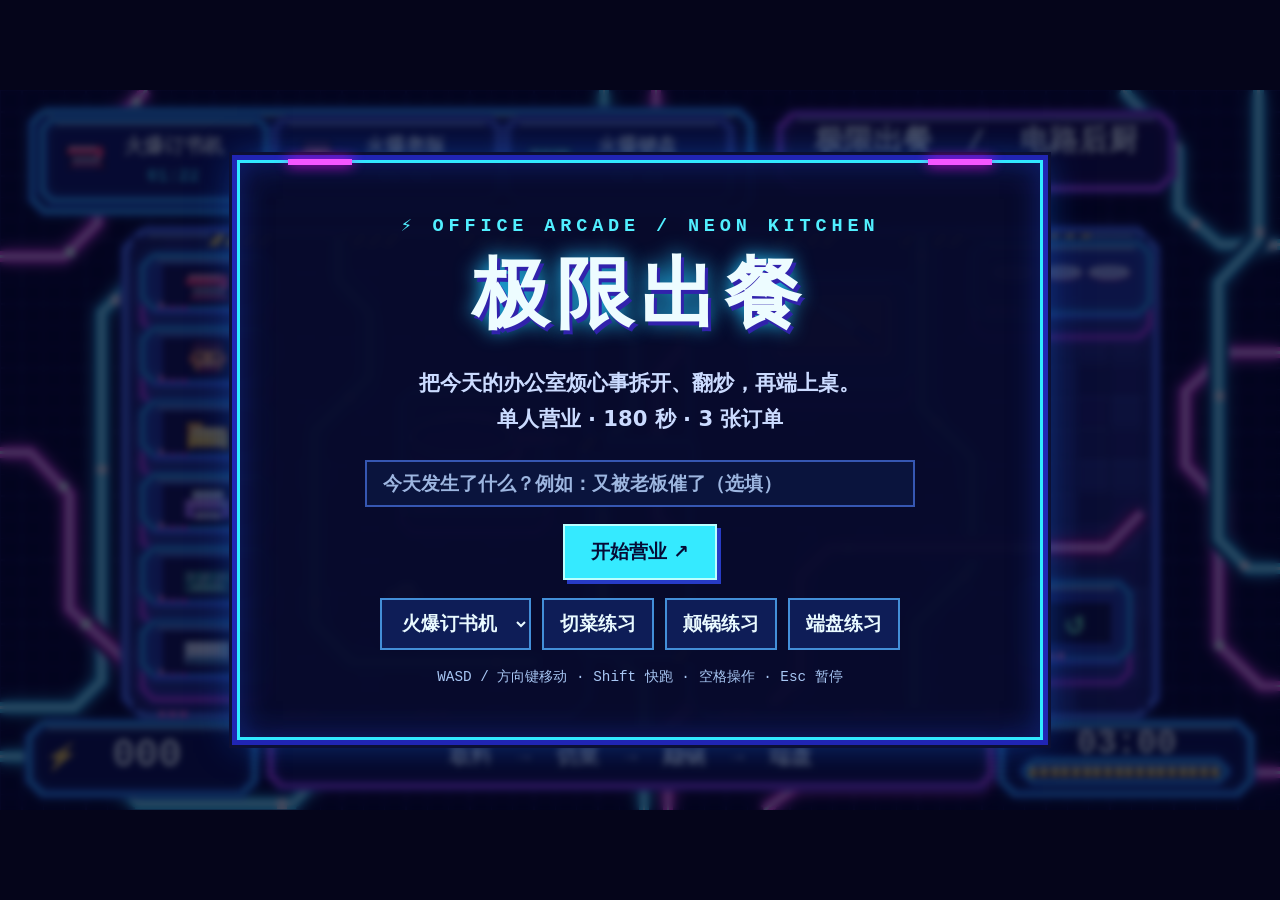
==== commit d8bc1360: "Fix browser startup for the kitchen game" ====
--- a/index.html
+++ b/index.html
@@ -29,6 +29,7 @@
 </div>
 </main>
 <script>
+(() => {
 "use strict";
 const canvas = document.querySelector("#game");
 const ctx = canvas.getContext("2d");
@@ -232,7 +233,7 @@
   rect(-12,23,25,62,c.ink);rect(-9,24,19,53,"#21277e");rect(-6,29,6,35,"#346fdb");rect(0,33,7,10,c.light);rect(0,48,7,10,c.light);rect(-10,73,22,11,c.pink);
   ctx.restore();
 }
-function top(title,sub,t){
+function drawChallengeHeader(title,sub,t){
   frame(184,19,592,99,c.light,"#101047",23);
   frame(337,11,286,22,c.pink,"#131445",7);
   text("OFFICE ARCADE / 微型后厨",480,22,12,c.light);
@@ -260,7 +261,7 @@
 }
 function drawChop(t){
   const p=state.phase,d=dishes[p.id],last=Math.max(0,1-(t-p.hit)*5.5);
-  top("01 / 分解砧板","按住 E 上下切 · 逐步拆出零件",t);
+  drawChallengeHeader("01 / 分解砧板","按住 E 上下切 · 逐步拆出零件",t);
   board();
   if(p.cuts<3){for(let i=0;i<31;i++){const a=i*2.39,r=8+(i*27)%56,x=390+Math.cos(a)*r,y=255+Math.sin(a)*r*.65;rect(x+Math.sin(t*3+i)*5,y,18+(i%4)*4,12+(i%3)*3,["#aa8bff","#d19dff","#776af4","#e0b1ff"][i%4]);}}
   else {
@@ -274,7 +275,7 @@
 }
 function drawWok(t){
   const p=state.phase, d=dishes[p.id], jump=clamp((.55-(t-p.toss))/.55,0,1);
-  top("02 / 电磁颠锅",p.flipWindow>0?"现在按 F 翻面！  "+p.flipWindow.toFixed(1)+" 秒":"按住 E 翻炒 · 翻面提示亮起再按 F",t);
+  drawChallengeHeader("02 / 电磁颠锅",p.flipWindow>0?"现在按 F 翻面！  "+p.flipWindow.toFixed(1)+" 秒":"按住 E 翻炒 · 翻面提示亮起再按 F",t);
   ellipse(452,362,169,40,"#201267");ellipse(452,354,160,38,c.pink);ellipse(452,346,157,35,"#222b9b");
   for(let i=0;i<12;i++){const x=341+i*20;rect(x,365+(i>2&&i<10?6:0),9,12,i%2?c.pink:c.light);}
   const shake=keys.has("e")?Math.sin(t*19)*5:0;
@@ -313,7 +314,7 @@
 }
 function drawServe(t){
   const p=state.phase, d=dishes[p.id], danger=Math.abs(p.tilt)>.54;
-  top("03 / 端盘上菜 · 电流干扰",p.route>=1?"松开 E · 将指针留在中心 1.2 秒":"按住 E 前进 · A / D 向反方向修正",t);
+  drawChallengeHeader("03 / 端盘上菜 · 电流干扰",p.route>=1?"松开 E · 将指针留在中心 1.2 秒":"按住 E 前进 · A / D 向反方向修正",t);
   const vanish=[480,160], shift=p.tilt*35;
   poly([[433,162],[526,162],[735,405],[222,405]],"#0b123f");
   for(let i=0;i<11;i++){const f=((i/11+(p.route*9)%1/11)%1)**1.5;const ww=45+206*f;path([[vanish[0]-ww+shift*f,166+237*f],[vanish[0]+ww+shift*f,166+237*f]],i%4===0?"#4539ad":"#212459",2);}
@@ -613,6 +614,7 @@
   requestAnimationFrame(frameLoop);
 }
 requestAnimationFrame(frameLoop);
+})();
 </script>
 </body>
 </html>
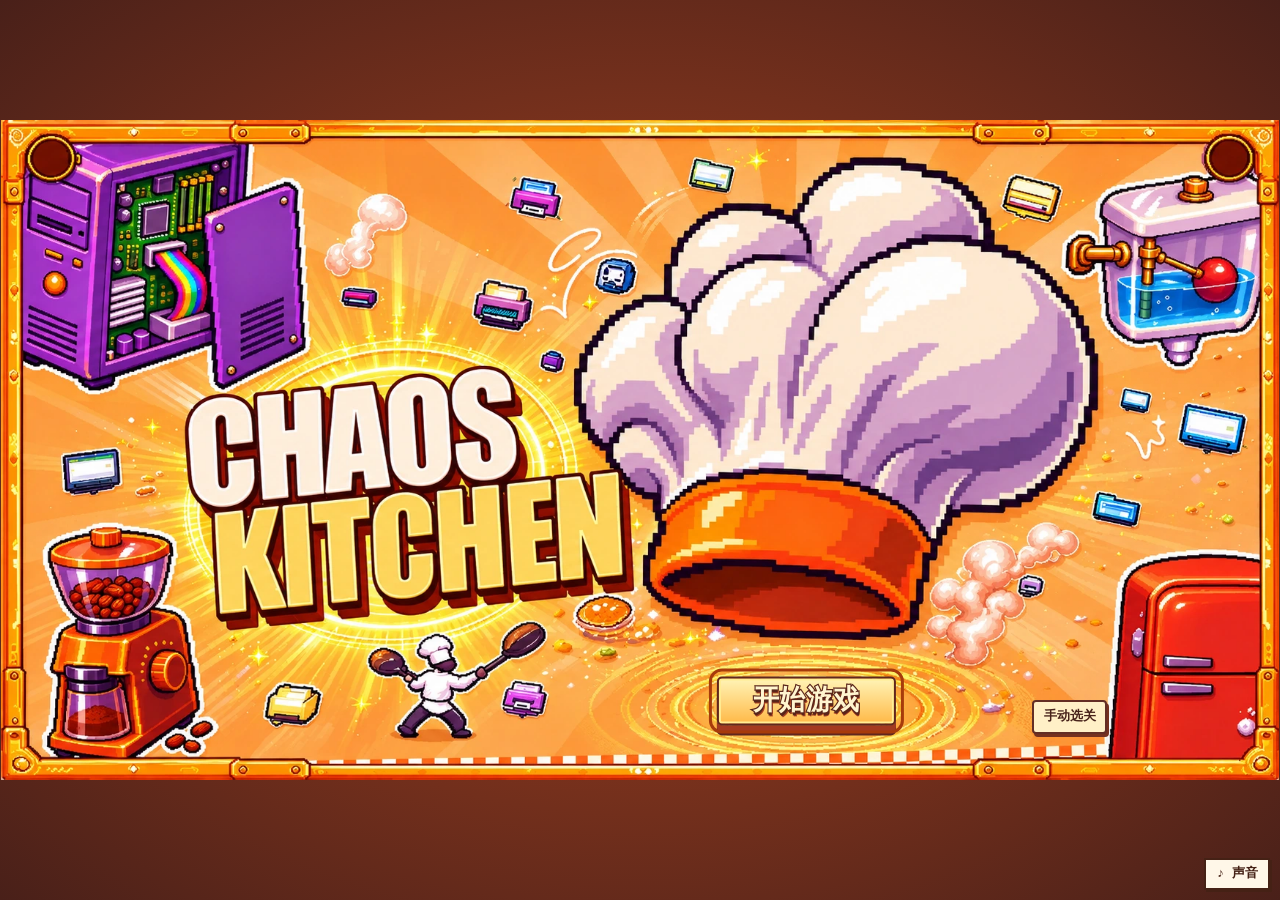
==== commit 956c82a1: "Publish Chaos Kitchen V1 advanced edition" ====
--- a/index.html
+++ b/index.html
@@ -1,620 +1,16 @@
 <!doctype html>
 <html lang="zh-CN">
 <head>
-<meta charset="utf-8">
-<meta name="viewport" content="width=device-width, initial-scale=1">
-<title>极限出餐｜赛博后厨</title>
-<style>
-*{box-sizing:border-box}body{margin:0;background:#05051a;color:#edfcff;font-family:"Courier New","PingFang SC","Microsoft Yahei",monospace;min-height:100svh;display:grid;place-items:center}main{width:min(100vw,177.78svh);position:relative;aspect-ratio:16/9;background:#050523;overflow:hidden;container-type:inline-size}canvas{width:100%;height:100%;display:block;image-rendering:pixelated;touch-action:none}.overlay{position:absolute;inset:0;display:grid;place-items:center;background:#030520b8;backdrop-filter:blur(3px)}[hidden]{display:none!important}.panel{width:63%;text-align:center;background:#080b2cf5;border:3px solid #31e8ff;box-shadow:0 0 0 5px #2025b4,0 0 0 8px #0c1035,0 0 36px #126fff80,inset 0 0 30px #1834aa88;padding:4cqw 3cqw;position:relative}.panel:before,.panel:after{content:"";position:absolute;width:8%;height:6px;background:#f456ff;box-shadow:0 0 13px #ff00eb;top:-4px}.panel:before{left:6%}.panel:after{right:6%}.tag{letter-spacing:.26em;color:#51efff;font-weight:bold;font-size:1.45cqw}.panel h1{font-size:6cqw;letter-spacing:.09em;margin:.08em 0 .23em;text-shadow:3px 4px #3122ac,0 0 20px #24caff}.panel p{font:600 1.65cqw/1.7 system-ui;margin:.45em 0 1.1em;color:#cbdbff}.buttons{display:flex;justify-content:center;gap:.9cqw;flex-wrap:wrap}button,select,input{font:700 1.45cqw system-ui;color:#e9faff;background:#0e1d57;border:2px solid #438fd8;border-radius:0;padding:.6em .85em}button{cursor:pointer}button:hover,button:focus-visible{background:#293993;border-color:#ff7bf8;outline:none}button.primary{color:#060b35;background:#35eaff;border-color:#baffff;box-shadow:4px 4px #273bc6;padding:.7em 1.4em}button.primary:hover{background:#fff}.small{margin-top:1.4cqw}.controls{position:absolute;bottom:1%;left:50%;transform:translateX(-50%);display:flex;gap:.65cqw}.controls button{padding:.4em .65em;touch-action:none}.pause{position:absolute;right:1.2%;top:1.5%;padding:.25em .55em;font-family:inherit}.hint{font-size:1.12cqw;color:#a8c7f4;margin-top:1.3cqw}select{max-width:40%}input{width:76%;margin-bottom:1.3cqw;border-color:#3657b2;background:#0a143d}input::placeholder{color:#9db6e0}
-</style>
+  <meta charset="utf-8">
+  <meta name="viewport" content="width=device-width, initial-scale=1">
+  <title>极限出餐</title>
+  <meta name="theme-color" content="#ff6b31">
 </head>
 <body>
-<main>
-<canvas id="game" width="960" height="540" aria-label="极限出餐像素厨房"></canvas>
-<button class="pause" id="pause" hidden aria-label="暂停">Ⅱ</button>
-<div class="controls" id="controls" hidden></div>
-<div class="overlay" id="overlay">
-<section class="panel">
-<div class="tag">⚡ OFFICE ARCADE / NEON KITCHEN</div>
-<h1 id="menu-title">极限出餐</h1>
-<p id="menu-copy">把今天的办公室烦心事拆开、翻炒，再端上桌。<br>单人营业 · 180 秒 · 3 张订单</p>
-<input id="office-event" type="text" maxlength="80" aria-label="今天的办公室烦心事" placeholder="今天发生了什么？例如：又被老板催了（选填）">
-<div class="buttons" id="main-buttons"><button class="primary" id="start">开始营业 ↗</button><button id="resume" hidden>继续游戏</button></div>
-<div class="buttons small" id="practice">
-<select id="dish-select" aria-label="练习菜品"></select>
-<button data-mode="chop">切菜练习</button><button data-mode="wok">颠锅练习</button><button data-mode="serve">端盘练习</button>
-</div>
-<div class="hint" id="menu-hint">WASD / 方向键移动 · Shift 快跑 · 空格操作 · Esc 暂停</div>
-</section>
-</div>
-</main>
-<script>
-(() => {
-"use strict";
-const canvas = document.querySelector("#game");
-const ctx = canvas.getContext("2d");
-ctx.imageSmoothingEnabled = false;
-const get = id => document.getElementById(id);
-const W=960,H=540;
-const c = {bg:"#060622",ink:"#070923",blue:"#283acd",light:"#38dfff",white:"#effeff",pink:"#ff47e8",yellow:"#ffd84e",red:"#ff537f",green:"#76ffba"};
-const dishes = [
-  {name:"火爆订书机", parts:["压柄","钉槽","底座"], tone:"#ff477e"},
-  {name:"火爆老板", parts:["假发","脑袋","大嘴"], tone:"#ff9b50"},
-  {name:"火爆文件夹", parts:["封皮","纸张","夹扣"], tone:"#ffdc53"},
-  {name:"火爆打印机", parts:["机盖","墨盒","纸托"], tone:"#ad79ff"},
-  {name:"火爆键盘", parts:["键帽","轴体","外壳"], tone:"#5fffc8"},
-  {name:"火爆空调", parts:["面板","滤网","导风叶"], tone:"#53dfff"}
-];
-const bins=dishes.map((d,i)=>({x:155,y:148+i*55,w:96,h:48,type:"bin",dish:i,label:d.name}));
-const station=[
-  {x:356,y:274,w:110,h:96,type:"wok",label:"电磁炒锅"},
-  {x:625,y:184,w:116,h:86,type:"chop",label:"分解砧板"},
-  {x:796,y:145,w:132,h:61,type:"serve",label:"出餐通道"},
-  {x:806,y:402,w:82,h:65,type:"trash",label:"回收槽"}
-];
-const all=[...bins,...station];
-const keys=new Set();
-const menu=get("overlay");
-const state={view:"map",open:"menu",time:180,score:0,queue:[],served:0,failed:0,source:null,held:null,phase:null,practice:false,player:{x:302,y:399},target:null,toast:null,fx:[],avatar:0};
-const clamp=(n,a,b)=>Math.max(a,Math.min(b,n));
-const timeText=n=>{const s=Math.ceil(Math.max(n,0));return String(Math.floor(s/60)).padStart(2,"0")+":"+String(s%60).padStart(2,"0");};
-const snap=n=>Math.round(n/2)*2;
-const hit=(p,o)=>Math.abs(p.x-o.x)<o.w/2 && Math.abs(p.y-o.y)<o.h/2;
-function rect(x,y,w,h,color){ctx.fillStyle=color;ctx.fillRect(Math.round(x),Math.round(y),Math.ceil(w),Math.ceil(h));}
-function poly(points,color){ctx.fillStyle=color;ctx.beginPath();points.forEach(([x,y],i)=>i?ctx.lineTo(x,y):ctx.moveTo(x,y));ctx.closePath();ctx.fill();}
-function path(points,color,width=2,glow=0){ctx.save();ctx.strokeStyle=color;ctx.lineWidth=width;ctx.shadowColor=color;ctx.shadowBlur=glow;ctx.lineJoin="miter";ctx.beginPath();points.forEach(([x,y],i)=>i?ctx.lineTo(x,y):ctx.moveTo(x,y));ctx.stroke();ctx.restore();}
-function ellipse(x,y,rx,ry,color){ctx.fillStyle=color;ctx.beginPath();ctx.ellipse(x,y,rx,ry,0,0,Math.PI*2);ctx.fill();}
-function text(s,x,y,size=16,color=c.white,align="center"){ctx.font='bold '+size+'px "Courier New","PingFang SC","Microsoft Yahei",monospace';ctx.fillStyle=color;ctx.textAlign=align;ctx.textBaseline="middle";ctx.fillText(s,Math.round(x),Math.round(y));}
-function cut(x,y,w,h,k=10){return [[x+k,y],[x+w-k,y],[x+w,y+k],[x+w,y+h-k],[x+w-k,y+h],[x+k,y+h],[x,y+h-k],[x,y+k]];}
-function frame(x,y,w,h,accent=c.light,fill="#0a1150",k=10){const pts=cut(x,y,w,h,k);poly(pts,fill);path([...pts,pts[0]],"#1b36c5",7);path([...pts,pts[0]],accent,2,8);path([[x+k+3,y+4],[x+w-k-3,y+4]],"#c5faff",1);}
-function led(x,y,n,color=c.pink){for(let i=0;i<n;i++){rect(x+i*8,y,5,5,color);rect(x+i*8+1,y+1,3,2,c.white);}}
-function hazard(x,y,w){rect(x,y,w,9,"#161639");for(let i=0;i<w-7;i+=12)poly([[x+i+5,y],[x+i+12,y],[x+i+5,y+9],[x+i-2,y+9]],c.yellow);}
-function screw(x,y){rect(x-5,y-4,10,8,c.ink);rect(x-3,y-3,6,6,"#c3d6ff");rect(x-3,y,6,2,"#4654a6");}
-function bar(x,y,w,h,v,accent=c.light,segments=20){frame(x-4,y-4,w+8,h+8,c.light,"#09072e",7);for(let i=0;i<segments;i++){const ww=w/segments;rect(x+i*ww,y,ww-2,h,i/segments<v?accent:"#1b245c");if(i/segments<v)rect(x+i*ww,y+1,ww-2,2,"#baf6ff");}}
-function trace(points,color,t,offset){path(points,"#090c38",16);path(points,color,8,11);path(points,"#d3faff",2);let lengths=[],sum=0;for(let i=1;i<points.length;i++){sum+=Math.hypot(points[i][0]-points[i-1][0],points[i][1]-points[i-1][1]);lengths.push(sum);}for(let q=0;q<3;q++){let at=(t*88+offset+q*sum/3)%sum;const i=lengths.findIndex(v=>v>=at);if(i<0)continue;const prev=lengths[i-1]||0, f=(at-prev)/(lengths[i]-prev),a=points[i],b=points[i+1];rect(a[0]+(b[0]-a[0])*f-3,a[1]+(b[1]-a[1])*f-3,7,7,c.white);}}
-const traces=[
-  [[0,125],[48,125],[73,100],[73,37],[110,0]],[[0,463],[56,463],[76,443],[76,167],[101,142]],
-  [[0,272],[23,272],[52,303],[52,389],[119,451],[119,540]],[[0,500],[67,500],[103,535],[220,535],[246,507],[389,507]],
-  [[492,0],[492,68],[521,97],[521,183],[493,214],[493,320],[536,362],[536,444],[501,479],[501,540]],
-  [[453,0],[453,137],[475,158],[475,242],[452,268],[452,415],[483,445],[483,540]],
-  [[960,197],[920,197],[889,226],[889,281],[914,307],[914,416],[946,447],[960,447]],
-  [[960,116],[915,116],[884,89],[884,45],[842,0]],[[960,512],[853,512],[833,491],[765,491],[734,521],[599,521],[573,540]],
-  [[960,359],[936,359],[914,337],[914,144],[944,112],[944,0]]
-];
-function circuitry(t,near){
-  rect(0,0,W,H,"#03041c");
-  for(let x=0;x<W;x+=16)rect(x,0,1,H,"#10123d");
-  for(let y=0;y<H;y+=16)rect(0,y,W,1,"#10123d");
-  for(let i=0;i<traces.length;i++){if(near&&(i===4||i===5))continue;trace(traces[i],i%2?c.light:c.pink,t,i*57);}
-  if(near){
-    trace([[140,0],[148,28],[188,28],[211,51],[211,108]],c.pink,t,35);
-    trace([[336,0],[312,24],[259,24],[236,49],[236,97]],c.light,t,45);
-    trace([[700,0],[727,24],[790,24],[807,45],[807,114]],c.light,t,66);
-    trace([[660,540],[689,511],[757,511],[788,478],[788,425]],c.pink,t,70);
-    trace([[219,540],[193,516],[147,516],[120,487],[120,415]],c.light,t,80);
-  }
-}
-function battery(x,y,accent){rect(x+5,y-5,14,6,"#f3e8ff");rect(x,y,24,51,c.ink);rect(x+3,y+2,18,46,"#252dce");rect(x+5,y+5,4,39,accent);rect(x+2,y+3,20,5,c.yellow);rect(x+2,y+43,20,5,c.yellow);bolt(x+14,y+24,9,c.white);}
-function bolt(x,y,k,color){poly([[x+1*k,y-1*k],[x-.66*k,y+.1*k],[x-.08*k,y+.1*k],[x-.5*k,y+1*k],[x+1*k,y-.26*k],[x+.37*k,y-.26*k]],color);}
-function fan(x,y,s,t){frame(x-s/2,y-s/2,s,s,"#879cff","#20358c",5);ellipse(x,y,s*.39,s*.39,"#07062e");ctx.save();ctx.translate(x,y);ctx.rotate(t*3.5);for(let i=0;i<5;i++){ctx.rotate(Math.PI*2/5);poly([[0,0],[s*.12,-s*.32],[s*.27,-s*.29],[s*.3,-s*.16],[s*.23,-s*.05]],"#075de4");path([[s*.12,-s*.29],[s*.22,-s*.24],[s*.24,-s*.15]],c.light,3);}ctx.restore();ellipse(x,y,s*.12,s*.12,"#2524af");bolt(x,y,s*.095,c.yellow);for(const xx of [-1,1])for(const yy of [-1,1])screw(x+xx*(s/2-8),y+yy*(s/2-8));}
-function screen(x,y,w,h,t){frame(x,y,w,h,"#6ac8ff","#111444",5);led(x+10,y+10,3);rect(x+9,y+21,w-18,2,"#1c50c5");for(let i=0;i<7;i++){const n=1+Math.floor(3*(.5+.5*Math.sin(t*3+i*1.8)))+i%2;for(let j=0;j<n;j++)rect(x+13+i*8,y+h-10-j*5,6,3,c.light);}bolt(x+w-25,y+h*.6,17,c.pink);}
-function trim(t){
-  screen(16,108,145,76,t);fan(881,86,91,t);
-  screen(820,283,109,68,t+1);fan(883,490,76,t+1);
-  for(let i=0;i<3;i++){battery(23+i*30,210,i%2?c.pink:c.light);battery(23+i*30,368,i%2?c.light:c.pink);}
-  battery(866,190,c.pink);battery(897,190,c.light);battery(784,469,c.light);
-  for(const [x,y,w] of [[0,265,145],[0,423,113],[817,248,143],[813,360,147]]){frame(x,y,w,18,"#568bff","#3148d0",4);hazard(x+17,y+4,w-30);}
-}
-function sprite(id,x,y,scale=1,part=null){
-  const d=dishes[id], tone=d.tone;
-  ctx.save();ctx.translate(snap(x),snap(y));ctx.scale(scale,scale);
-  const blocks=[
-    [[-24,-11,47,9,tone],[-21,-14,37,4,"#ffb1cf"],[14,-13,9,15,tone],[-17,1,36,4,"#ccd9ff"],[-20,8,44,7,"#702259"],[-17,8,37,2,"#ff83be"]],
-    [[-16,-19,32,9,"#663164"],[-20,-14,39,7,"#472752"],[-15,-9,30,21,"#ffb070"],[-20,-5,5,10,"#ee7d62"],[15,-5,5,10,"#ee7d62"],[-12,-5,6,5,"#301937"],[6,-5,6,5,"#301937"],[-10,5,21,9,"#7f1744"],[-7,5,14,3,"#fff0bc"]],
-    [[-23,-12,17,5,"#ffba42"],[-23,-7,46,23,"#dc7b2a"],[-19,-7,38,15,"#fff3aa"],[-21,-1,44,16,tone],[-18,2,38,3,"#fff5a5"],[8,8,10,4,"#fff5ac"]],
-    [[-17,-17,34,10,"#dbedff"],[-13,-14,23,2,"#89b8f3"],[-25,-7,50,20,tone],[-23,-4,44,3,"#dfb5ff"],[-16,3,32,5,"#27195d"],[-13,7,26,9,"#e9eeff"],[15,-3,5,3,c.green],[-8,11,16,2,"#919ad6"]],
-    [[-26,-11,53,25,"#397b88"],[-23,-9,47,18,"#133f64"],[-19,5,38,4,"#90ffd6"]],
-    [[-26,-13,52,26,"#688cc7"],[-24,-11,48,17,"#e9f8ff"],[-22,1,44,4,"#b3dcff"],[-21,6,42,6,"#233c6b"],[-19,8,39,2,"#4ddaff"],[14,-5,7,3,c.light]]
-  ][id];
-  if(id===4){for(let row=0;row<2;row++)for(let col=0;col<8;col++)blocks.push([-21+col*5.8,-7+row*6,4,4,(row+col)%3?tone:"#efffff"]);}
-  if(part!==null){
-    const parts=[
-      [[[-21,-5,41,10,tone],[-17,-7,32,3,"#ffb1cf"],[13,4,7,5,tone]],[[-17,-4,34,8,"#91b2eb"],[-12,-5,21,3,"#e6f4ff"],[10,-3,4,5,"#233f8d"]],[[-21,-3,42,10,"#702259"],[-16,-5,32,4,"#ff83be"]]],
-      [[[-17,-8,34,8,"#6c3368"],[-21,-3,40,10,"#492853"],[-13,-7,19,3,"#b1668b"]],[[-14,-12,28,24,tone],[-18,-4,5,10,"#ee7d62"],[14,-4,5,10,"#ee7d62"],[-8,-4,5,4,"#301937"],[5,-4,5,4,"#301937"]],[[-15,-6,30,15,"#7f1744"],[-10,-6,20,4,"#fff0bc"],[-9,4,18,3,"#ff8191"]]],
-      [[[-20,-9,18,5,"#ffba42"],[-20,-4,40,15,tone],[-16,-1,30,3,"#fff5a5"]],[[-12,-12,27,21,"#dddfff"],[-15,-8,27,19,"#fff7d5"],[-10,-3,15,2,"#8d91c1"],[-10,2,15,2,"#8d91c1"]],[[-12,-4,24,10,"#bd7740"],[-9,-7,18,6,"#fff2ac"],[-9,3,18,4,"#ffdc53"]]],
-      [[[-19,-8,38,15,"#b9d1ff"],[-17,-9,33,5,"#e9efff"],[-13,-3,24,4,"#849be8"]],[[-14,-9,28,19,"#6043a5"],[-11,-6,22,8,"#34285e"],[-8,-4,4,5,c.pink],[1,-4,4,5,c.light],[9,-4,3,5,c.yellow]],[[-19,-6,38,13,tone],[-13,-3,26,7,"#393175"],[-11,1,22,8,"#e9eeff"]]],
-      [[[-17,-7,12,12,tone],[-2,-9,12,12,"#c6ffef"],[9,-3,12,12,tone]],[[-12,-10,24,21,"#3788ac"],[-7,-6,14,13,tone],[-2,-7,4,15,"#163351"],[-7,-2,14,4,"#163351"]],[[-22,-7,44,17,"#4ba693"],[-18,-4,36,10,"#163856"],[-13,-1,27,2,"#70ffdb"]]],
-      [[[-22,-8,44,17,"#e9f8ff"],[-20,3,40,5,"#b3dcff"],[12,-4,6,3,c.light]],[[-17,-11,34,22,"#5b94af"],[-13,-8,26,16,"#1d4561"],[-9,-8,2,16,c.light],[-2,-8,2,16,c.light],[5,-8,2,16,c.light]],[[-21,-8,42,16,"#688cc7"],[-17,-5,34,3,"#17345d"],[-17,1,34,3,"#17345d"]]]
-    ][id][part];
-    for(const [a,b,w,h] of parts)rect(a-2,b-2,w+4,h+4,c.ink);
-    for(const [a,b,w,h,col] of parts)rect(a,b,w,h,col);
-  }else{
-    for(const [a,b,w,h] of blocks)rect(a-2,b-2,w+4,h+4,c.ink);
-    for(const [a,b,w,h,col] of blocks)rect(a,b,w,h,col);
-    rect(-18,14,33,2,"#343278");
-  }
-  ctx.restore();
-}
-function chef(x,y,t){
-  ellipse(x,y+14,19,8,"#05051e");ellipse(x,y+13,17,6,c.pink);ellipse(x,y+12,12,4,"#522357");
-  const bob=state.moving?Math.round(Math.sin(t*16)*2):0; y+=bob;
-  rect(x-12,y-24,24,27,"#0c103b");rect(x-12,y-20,24,11,"#bccaff");rect(x-10,y-25,8,9,c.white);rect(x-3,y-29,12,11,c.white);rect(x+7,y-23,6,10,"#b5c8ff");rect(x-9,y-10,18,12,"#ffc498");
-  rect(x-10,y-9,5,6,"#f650cb");rect(x+6,y-9,5,6,"#f650cb");rect(x-5,y-6,2,4,c.ink);rect(x+4,y-6,2,4,c.ink);rect(x-8,y+1,16,10,c.white);rect(x-8,y+9,6,5,"#121642");rect(x+3,y+9,6,5,"#121642");rect(x-2,y+3,4,3,c.pink);
-  if(state.held!==null){sprite(state.held.id,x+20,y-5,.46);if(state.held.stage>0)rect(x+28,y-17,5,5,state.held.stage===1?c.light:c.yellow);}
-}
-function floor(x,y,w,h){
-  frame(x,y,w,h,"#709dff","#172461",14);
-  ctx.save();ctx.beginPath();ctx.rect(x+6,y+5,w-12,h-10);ctx.clip();
-  for(let yy=y+4;yy<y+h;yy+=24)for(let xx=x+4;xx<x+w;xx+=24){
-    const i=Math.floor((xx-x)/24),j=Math.floor((yy-y)/24);
-    rect(xx,yy,23,23,["#1c2465","#20266f","#1e286b","#26327f"][(i*17+j*13+i*j)%4]);
-    rect(xx+1,yy+1,22,1,"#354c98");
-  }
-  ctx.restore();
-  for(let i=0;i<3;i++){led(x+25+i*(w-55)/3,y+h-4,3);hazard(x+64+i*(w-65)/3,y+3,45);}
-}
-function plate(x,y,s=1){
-  ellipse(x,y+7*s,119*s,43*s,"#1e2279");
-  ellipse(x,y+4*s,117*s,42*s,c.pink);
-  ellipse(x,y,118*s,42*s,"#202c83");
-  ellipse(x,y-2*s,115*s,41*s,"#e1e9ff");
-  ellipse(x,y-2*s,103*s,33*s,"#89a7fa");
-  ellipse(x,y-4*s,92*s,27*s,"#dce5ff");
-  ellipse(x,y-5*s,79*s,23*s,"#a5bafe");
-}
-function pan(x,y,s=1){
-  frame(x+139*s,y-12*s,119*s,22*s,c.pink,"#17154b",6);
-  rect(x+164*s,y-4*s,75*s,4*s,"#7356ff");led(x+175*s,y-9*s,5,c.pink);
-  ellipse(x,y+20*s,163*s,67*s,"#040724");ellipse(x,y+14*s,160*s,66*s,c.pink);
-  ellipse(x,y+8*s,161*s,65*s,"#161f92");ellipse(x,y-6*s,164*s,65*s,"#5adfff");
-  ellipse(x,y-8*s,157*s,59*s,"#b8f4ff");ellipse(x,y-8*s,152*s,55*s,"#26217f");
-  ellipse(x,y+2*s,140*s,44*s,"#3b2d9d");ellipse(x,y+8*s,122*s,33*s,"#4a3499");
-  for(let i=0;i<7;i++)rect(x+(-105+i*33)*s,y+(i%2?27:-26)*s,5*s,3*s,"#8263bc");
-}
-function stationArt(o,t){
-  const {x,y,w,h,type}=o;
-  frame(x-w/2,y-h/2+10,w,h,c.pink,"#23338e",8);
-  frame(x-w/2,y-h/2,w,h-8,c.light,"#273da5",8);
-  rect(x-w/2+7,y+h/2-8,w-14,4,"#3f63fd");
-  led(x-w/2+12,y+h/2-13,3);
-  if(type==="bin"){rect(x-33,y-17,66,31,"#14164e");sprite(o.dish,x,y-1,.69);}
-  if(type==="chop"){frame(x-43,y-31,86,48,"#ffdcb3","#a96147",5);rect(x-36,y-26,72,34,"#e7965d");knife(x+11,y-9,.33,-.94);}
-  if(type==="wok"){ellipse(x-6,y-6,42,26,c.pink);pan(x-10,y-12,.24);}
-  if(type==="serve"){for(let i=-1;i<=1;i++)plate(x+i*36,y-8,.135);}
-  if(type==="trash"){rect(x-27,y-17,54,30,"#111842");text("↺",x,y-1,24,c.green);}
-  if(type===wanted() && (type!=="bin"||o.dish===state.queue[0]?.id)){
-    const pulse=6+Math.sin(t*7)*3;
-    poly([[x-7,y-h/2-15-pulse],[x+7,y-h/2-15-pulse],[x,y-h/2-6-pulse]],c.yellow);
-  }
-}
-function map(t){
-  circuitry(t,false);
-  floor(94,105,348,365);floor(517,105,350,365);
-  for(const y of [164,282,406]){
-    frame(438,y-19,82,38,c.light,"#3443a8",3);
-    hazard(436,y-21,17);hazard(506,y+14,17);
-    text("»  »",479,y,27,c.light);
-  }
-  trace([[254,111],[254,143],[277,167],[277,215],[236,256],[236,400],[264,429],[403,429]],c.light,t,80);
-  trace([[691,109],[691,238],[729,276],[729,358],[686,401],[686,463]],c.light,t,90);
-  trace([[856,317],[831,343],[622,343],[600,365],[600,439],[579,460]],c.pink,t,50);
-  for(const o of all)stationArt(o,t);
-  chef(state.player.x,state.player.y,t);
-  frame(24,16,539,75,c.light,"#0b1140",9);
-  const queue=state.queue.length?state.queue:[{id:0,left:82},{id:1,left:112},{id:4,left:142}];
-  for(let i=0;i<queue.length;i++){const o=queue[i],x=32+i*174;frame(x,22,168,61,i? "#617fd6":c.light,"#111b61",7);sprite(o.id,x+31,49,.58);text(dishes[o.id].name,x+98,43,15);text(timeText(o.left),x+98,65,13,o.left<15?c.red:c.light);}
-  frame(585,18,294,56,c.pink,"#151044");
-  text("极限出餐  /  电路后厨",732,39,22);
-  text("OFFICE ARCADE",732,60,11,c.light);
-  frame(22,475,169,53,c.light,"#0c144a",10);bolt(44,500,12,c.yellow);
-  text(String(state.score).padStart(3,"0"),110,500,29,c.white);
-  frame(751,475,187,53,state.time<25?c.pink:c.light,"#0c144a",10);
-  text(timeText(state.time),845,491,25,state.time<25?c.red:c.white);
-  bar(772,507,144,8,state.time/180,state.time<25?c.pink:c.yellow,18);
-  frame(203,481,540,41,c.pink,"#0d1241",8);
-  const current=state.queue[0];
-  text(state.open==="menu"?"取料  →  切菜  →  颠锅  →  端盘":current?instructions(): "订单结算",473,501,16);
-  if(state.target){ellipse(state.target.x,state.target.y,7,3,c.light);}
-}
-function instructions(){
-  const held=state.held, name=dishes[state.queue[0].id].name;
-  if(!held)return "取料 · "+name+"  ｜  点击对应料箱或靠近按空格";
-  if(held.stage===0)return name+"  →  右侧分解砧板";
-  if(held.stage===1)return name+"  →  左侧电磁炒锅";
-  return name+"  →  右上方出餐通道";
-}
-function knife(x,y,s=1,angle=0){
-  ctx.save();ctx.translate(x,y);ctx.rotate(angle);ctx.scale(s,s);
-  poly([[-15,-90],[-10,-101],[4,-85],[22,-15],[16,18],[-15,18],[-22,-51]],c.ink);
-  poly([[-14,-88],[-9,-94],[1,-82],[17,-16],[13,12],[-12,12],[-17,-49]],"#d5f4ff");
-  poly([[-8,-82],[4,-63],[14,-22],[9,6],[0,4],[-10,-57]],"#69d9ff");
-  poly([[-10,-62],[-3,-54],[6,-20],[-4,-14]],"#a6efff");
-  rect(-19,12,39,11,"#7c90db");rect(-18,12,36,4,c.white);
-  rect(-12,23,25,62,c.ink);rect(-9,24,19,53,"#21277e");rect(-6,29,6,35,"#346fdb");rect(0,33,7,10,c.light);rect(0,48,7,10,c.light);rect(-10,73,22,11,c.pink);
-  ctx.restore();
-}
-function drawChallengeHeader(title,sub,t){
-  frame(184,19,592,99,c.light,"#101047",23);
-  frame(337,11,286,22,c.pink,"#131445",7);
-  text("OFFICE ARCADE / 微型后厨",480,22,12,c.light);
-  bolt(226,61,19,c.pink);bolt(734,61,19,c.pink);
-  text(title,480,60,29);
-  frame(263,83,433,34,c.pink,"#170f48",7);
-  text(sub,479,99,15,state.phase.left<5?c.red:"#ffb7f8");
-  frame(29,28,106,51,c.light,"#101443",7);
-  text("阶段剩余",81,41,12,c.light);text(timeText(state.phase.left),81,61,22,state.phase.left<5?c.red:c.white);
-  if(!state.practice)text("营业 "+timeText(state.time),883,146,14,state.time<25?c.red:c.light);
-}
-function board(){
-  const outer=[[234,145],[731,145],[772,179],[803,360],[768,396],[200,396],[161,370],[186,186]];
-  poly(outer,"#282066");poly(outer.map(([x,y])=>[x,y-10]),"#7b66df");
-  path([...outer.map(([x,y])=>[x,y-10]),[234,135]],"#cfa8ff",3);
-  const inner=[[240,153],[722,153],[748,186],[773,346],[756,368],[217,368],[194,348],[211,183]];
-  poly(inner,"#6450ce");path([...inner,inner[0]],"#8769f3",5);
-  for(let i=0;i<7;i++){rect(218-i*3,177+i*28,520+i*7,3,"#9a70ef");rect(219-i*3,180+i*28,519+i*7,1,"#2b20a2");}
-  path([[223,189],[251,158],[311,158]],c.light,3,12);
-  path([[649,158],[713,158],[740,186],[746,202]],c.light,3,12);
-  path([[208,326],[205,345],[225,362],[281,362]],c.light,3,12);
-  path([[747,328],[757,346],[742,361],[679,361]],c.light,3,12);
-  for(const [x,y] of [[213,158],[747,157],[182,354],[779,355]])screw(x,y);
-  hazard(295,387,69);hazard(600,387,69);led(437,388,9);
-}
-function drawChop(t){
-  const p=state.phase,d=dishes[p.id],last=Math.max(0,1-(t-p.hit)*5.5);
-  drawChallengeHeader("01 / 分解砧板","按住 E 上下切 · 逐步拆出零件",t);
-  board();
-  if(p.cuts<3){for(let i=0;i<31;i++){const a=i*2.39,r=8+(i*27)%56,x=390+Math.cos(a)*r,y=255+Math.sin(a)*r*.65;rect(x+Math.sin(t*3+i)*5,y,18+(i%4)*4,12+(i%3)*3,["#aa8bff","#d19dff","#776af4","#e0b1ff"][i%4]);}}
-  else {
-    const count=p.cuts>=9?3:p.cuts>=6?2:1;
-    for(let i=0;i<count;i++){const x=303+i*84,y=252-12*Math.sin(i*3+last*3);sprite(p.id,x,y,1.85,i);text(d.parts[i],x,y+50,14,c.white);}
-  }
-  knife(619-last*120,242+last*34,1.14,-.39+last*.66);
-  if(last>.28){path([[516,194],[473,222],[447,251],[437,283]],"#ffddff",5,13);path([[527,212],[492,233],[467,269]],c.pink,3,9);}
-  frame(339,404,282,40,c.light,"#101355");text(d.name+"  /  "+p.cuts+" / 10",480,424,19);
-  bar(237,459,486,18,p.cuts/10,c.light,10);
-}
-function drawWok(t){
-  const p=state.phase, d=dishes[p.id], jump=clamp((.55-(t-p.toss))/.55,0,1);
-  drawChallengeHeader("02 / 电磁颠锅",p.flipWindow>0?"现在按 F 翻面！  "+p.flipWindow.toFixed(1)+" 秒":"按住 E 翻炒 · 翻面提示亮起再按 F",t);
-  ellipse(452,362,169,40,"#201267");ellipse(452,354,160,38,c.pink);ellipse(452,346,157,35,"#222b9b");
-  for(let i=0;i<12;i++){const x=341+i*20;rect(x,365+(i>2&&i<10?6:0),9,12,i%2?c.pink:c.light);}
-  const shake=keys.has("e")?Math.sin(t*19)*5:0;
-  const y=302-Math.sin(jump*Math.PI)*55;
-  pan(448+shake,y,1);
-  if(p.progress>.87){sprite(p.id,450+shake,y-23,2.3);}
-  else for(let i=0;i<3;i++){
-    const a=t*(keys.has("e")?6:1)+i*2.094, spread=1-p.progress*.6;
-    const yy=y-12-(22+35*Math.max(0,Math.sin(a)))*spread-Math.sin(jump*Math.PI)*(54+i*10);
-    sprite(p.id,450+Math.cos(a)*99*spread,yy,1.45+(1-spread)*.5,i);
-  }
-  frame(627,139,150,42,p.flipWindow>0?c.yellow:c.light,"#131154",7);
-  text(p.flipWindow>0?"F  立刻翻面":"翻面   "+p.flips+" / 2",702,160,17,p.flipWindow>0?c.yellow:c.white);
-  frame(146,408,667,52,c.light,"#111253",13);
-  text("炒制进度",229,435,18);
-  bar(307,426,465,16,p.progress,p.flipWindow>0?c.yellow:c.light,20);
-  frame(283,470,395,36,c.pink,"#150f47",8);
-  text(d.name+"   /   焦糊风险 "+Math.round(p.burn)+"%",480,489,17,p.burn>59?c.red:"#ffb6f6");
-}
-function arc(x,y,x2,y2,t,accent,seed){
-  const pts=[];
-  for(let i=0;i<9;i++){const f=i/8,dy=i>0&&i<8?Math.round(Math.sin(i*48.3+Math.floor(t*10)*2.9+seed)*18):0;pts.push([snap(x+(x2-x)*f),snap(y+(y2-y)*f+dy)]);}
-  path(pts,accent,5,13);path(pts,"#edfaff",1.5);
-}
-function glove(x,y,side){
-  ctx.save();ctx.translate(x,y);ctx.scale(side,1);
-  poly([[-65,74],[-39,20],[-16,6],[21,-10],[39,-1],[35,23],[18,37],[2,79]],"#110c48");
-  poly([[-61,73],[-40,30],[-17,23],[15,38],[-5,74]],"#1677df");
-  path([[-48,63],[-29,36],[-18,33]],c.light,5);
-  poly([[-42,28],[-29,8],[10,17],[21,40],[7,51]],"#7f41d7");
-  path([[-37,27],[-27,14],[8,24]],"#d3b5ff",4);bolt(-13,31,8,c.yellow);
-  poly([[-25,8],[-21,-15],[-5,-33],[13,-38],[23,-31],[21,-17],[35,-30],[44,-24],[42,-12],[27,12],[20,27],[-7,17]],"#a9b9ff");
-  poly([[-21,4],[-15,-15],[-2,-30],[11,-32],[17,-26],[9,-11],[20,-12],[35,-24],[38,-19],[31,-7],[18,16],[-6,12]],"#f0ecff");
-  path([[-9,-15],[4,-8],[13,3]],"#a772de",3);
-  ctx.restore();
-}
-function drawServe(t){
-  const p=state.phase, d=dishes[p.id], danger=Math.abs(p.tilt)>.54;
-  drawChallengeHeader("03 / 端盘上菜 · 电流干扰",p.route>=1?"松开 E · 将指针留在中心 1.2 秒":"按住 E 前进 · A / D 向反方向修正",t);
-  const vanish=[480,160], shift=p.tilt*35;
-  poly([[433,162],[526,162],[735,405],[222,405]],"#0b123f");
-  for(let i=0;i<11;i++){const f=((i/11+(p.route*9)%1/11)%1)**1.5;const ww=45+206*f;path([[vanish[0]-ww+shift*f,166+237*f],[vanish[0]+ww+shift*f,166+237*f]],i%4===0?"#4539ad":"#212459",2);}
-  path([[433,162],[222+shift,405]],c.light,3,9);path([[526,162],[735+shift,405]],c.pink,3,9);
-  ctx.save();ctx.translate(480+p.tilt*19,263+Math.sin(t*21)*2.4);ctx.rotate(p.tilt*.3);
-  plate(0,2,1.46);ellipse(0,-4,103,24,"#a64a88");ellipse(0,-8,99,20,"#e16a51");
-  for(let i=0;i<15;i++)rect(-85+(i*41)%170,-13+(i*13)%27,4,3,i%3?c.yellow:c.pink);
-  sprite(p.id,p.tilt*22,-21,2.38);glove(-137,47,1);glove(137,47,-1);
-  arc(-215,65,-106,5,t,c.pink,1);arc(215,65,106,5,t,c.light,2);
-  if(p.surge>0)arc(-168,33,169,50,t,c.pink,5);
-  ctx.restore();
-  frame(159,383,642,57,danger?c.pink:c.light,"#12134c",12);
-  text("A ◀",219,411,20);text("▶ D",739,411,20);
-  bar(280,400,400,20,1,c.pink,20);
-  for(let i=0;i<10;i++)rect(280+i*20,400,18,20,c.light);
-  rect(446,400,68,20,"#a9ffda");rect(479,397,2,26,c.white);
-  const x=480+p.tilt*191;rect(x-5,394,10,32,c.ink);rect(x-3,397,6,26,c.white);
-  text(p.route>=1?"稳盘 "+Math.min(1.2,p.stable).toFixed(1)+" / 1.2 秒":danger?"过电失衡！反向修正":"持续电流 · "+d.name,480,455,18,danger?c.pink:c.white);
-  frame(258,472,444,33,c.light,"#101345",8);
-  text("路程 "+Math.floor(p.route*100)+"%    /    完整度 "+Math.ceil(p.integrity)+"%",480,490,17);
-}
-function burst(x,y,t,color,n=16){for(let i=0;i<n;i++){const a=Math.random()*Math.PI*2,s=55+Math.random()*235;state.fx.push({x,y,t,ttl:.2+Math.random()*.35,vx:Math.cos(a)*s,vy:Math.sin(a)*s,color});}}
-function visuals(t){
-  state.fx=state.fx.filter(f=>t-f.t<f.ttl);
-  for(const f of state.fx){const age=t-f.t;rect(f.x+f.vx*age,f.y+f.vy*age+155*age*age,age<.18?5:3,age<.18?5:3,f.color);}
-  if(state.toast&&state.toast.until>t){
-    const f=state.toast;
-    frame(317,122,326,49,f.color,"#080d40",9);text(f.text,480,146,19,f.color);
-  }
-}
-const phaseLimits={chop:14,wok:22,serve:17};
-const bridges=[164,282,406];
-let now=0,lastFrame=0;
-function wanted(){
-  const held=state.held;
-  return held?["chop","wok","serve"][held.stage]:"bin";
-}
-function toast(message,color=c.light,seconds=1.65){state.toast={text:message,color,until:now+seconds};}
-function updateControls(){
-  const bar=get("controls");
-  const sets={map:[["w","↑"],["a","←"],["s","↓"],["d","→"],[" ","空格 · 操作"]],chop:[["e","E · 切菜"]],wok:[["e","E · 翻炒"],["f","F · 翻面"]],serve:[["a","A · 左"],["e","E · 前进"],["d","D · 右"]]};
-  bar.replaceChildren(...sets[state.view].map(([key,label])=>{
-    const button=document.createElement("button");
-    button.textContent=label;
-    button.onpointerdown=e=>{e.preventDefault();button.setPointerCapture(e.pointerId);input(key,true);};
-    button.onpointerup=button.onlostpointercapture=()=>input(key,false);
-    return button;
-  }));
-  bar.hidden=!!state.open;
-  get("pause").hidden=!!state.open;
-}
-function toggleMenu(mode){
-  state.open=mode; keys.clear(); state.moving=false;
-  menu.hidden=!mode;
-  if(mode){
-    const title={menu:"极限出餐",pause:"营业暂停",end:"营业结算",practice:"练习结算"}[mode];
-    get("menu-title").textContent=title;
-    get("menu-copy").innerHTML={
-      menu:"把今天的办公室烦心事拆开、翻炒，再端上桌。<br>单人营业 · 180 秒 · 3 张订单",
-      pause:"营业、订单和工序倒计时已暂停。",
-      end:"本局 "+state.score+" 分 · 出餐 "+state.served+" / 3 道 · 错过 "+state.failed+" 张订单",
-      practice:state.practiceResult||"练习完成"
-    }[mode];
-    get("resume").hidden=mode!=="pause";
-    get("office-event").hidden=mode==="pause";
-    get("start").textContent=mode==="menu"?"开始营业 ↗":"重新营业 ↗";
-    get("practice").hidden=mode==="pause";
-  }
-  updateControls();
-}
-function reset(){
-  Object.assign(state,{view:"map",time:180,score:0,queue:[],served:0,failed:0,held:null,phase:null,practice:false,player:{x:285,y:401},target:null,toast:null,fx:[]});
-}
-function start(){
-  reset();
-  const event=get("office-event").value.trim();
-  const officeTerms=[/订书机|装订|卡钉/,/老板|领导|上司|开会|催|被骂/,/文件夹|文件|文档|表格|归档/,/打印机|打印|复印|卡纸/,/键盘|打字|码字|敲键|开心/,/空调|冷气|太冷|太热|冻/,];
-  const match=officeTerms.findIndex(term=>term.test(event));
-  const first=match<0&&/生气|烦|压力大/.test(event)?0:match;
-  const order=dishes.map((_,i)=>i);
-  for(let i=order.length-1;i>0;i--){const j=Math.floor(Math.random()*(i+1));[order[i],order[j]]=[order[j],order[i]];}
-  if(first>=0){order.splice(order.indexOf(first),1);order.unshift(first);}
-  state.queue=order.slice(0,3).map((id,i)=>({id,left:82+i*43}));
-  toggleMenu(null);
-}
-function phase(mode,id){
-  state.view=mode;state.target=null;keys.clear();state.fx=[];state.toast=null;
-  state.phase={id,left:phaseLimits[mode],cuts:0,nextCut:now,hit:-10,progress:0,flips:0,flipWindow:0,checkpoint:0,burn:0,toss:-10,route:0,integrity:100,tilt:0,vel:0,stable:0,surge:0,nextSurge:1.1,elapsed:0,done:false};
-  updateControls();
-}
-function practice(mode){
-  reset();state.practice=true;phase(mode,Number(get("dish-select").value));toggleMenu(null);
-}
-function conclude(success,label){
-  const p=state.phase;
-  if(!p||p.done)return;
-  p.done={success,label,backIn:1.12};
-  toast(label,success?c.green:c.red,1.35);
-  burst(484,132,now,success?c.green:c.pink,30);
-  keys.clear();
-}
-function returnFromPhase(){
-  const p=state.phase, v=state.view;
-  if(state.practice){state.practiceResult=p.done.label;toggleMenu("practice");return;}
-  if(p.done.success){
-    if(v==="serve"){
-      state.served++;state.score+=70+Math.floor(p.integrity*.35)+Math.floor(state.queue[0].left/4);
-      state.queue.shift();state.held=null;
-    }else state.held.stage++;
-  }else {
-    if(v==="serve")state.score-=25;
-    state.held=null;
-  }
-  backToMap();
-  toast(p.done.label,p.done.success?c.green:c.red);
-  if(!state.queue.length)toggleMenu("end");
-}
-function backToMap(){
-  state.view="map";state.phase=null;keys.clear();state.fx=[];state.target=null;
-  updateControls();
-}
-function activate(o){
-  if(!state.queue.length)return;
-  const id=state.queue[0].id;
-  if(o.type==="trash"){state.held=null;toast("工件已回收");return;}
-  if(o.type==="bin"){
-    if(state.held){toast("手上已有工件",c.yellow);return;}
-    if(o.dish!==id){toast("当前订单 · "+dishes[id].name,c.yellow);return;}
-    state.held={id,stage:0};toast("已取料 · "+dishes[id].name);
-    return;
-  }
-  if(!state.held||o.type!==wanted()){toast("先完成上一道工序",c.yellow);return;}
-  phase(o.type,id);
-}
-function inReach(o){
-  const p=state.player;
-  return Math.hypot(Math.max(0,Math.abs(p.x-o.x)-o.w/2),Math.max(0,Math.abs(p.y-o.y)-o.h/2))<31;
-}
-function nearStation(){
-  return all.filter(inReach).sort((a,b)=>Math.hypot(a.x-state.player.x,a.y-state.player.y)-Math.hypot(b.x-state.player.x,b.y-state.player.y))[0];
-}
-function valid(x,y){
-  const left=x>=108&&x<=437,right=x>=523&&x<=851;
-  const crossing=x>=425&&x<=535&&bridges.some(b=>Math.abs(y-b)<=14);
-  return y>=120&&y<=453&&(left||right||crossing)&&!all.some(o=>hit({x,y},{...o,w:o.w+14,h:o.h+14}));
-}
-function walk(dx,dy){
-  const p=state.player;
-  if(valid(p.x+dx,p.y))p.x+=dx;
-  if(valid(p.x,p.y+dy))p.y+=dy;
-}
-const grid=12;
-function routeTo(goal){
-  const p=state.player, startX=Math.round(p.x/grid),startY=Math.round(p.y/grid);
-  const start=[startX,startY];
-  const queue=[start], seen=new Map([[start.join(),null]]);
-  for(let j=0;j<queue.length;j++){
-    const a=queue[j], [x,y]=a, at={x:x*grid,y:y*grid};
-    const d=Math.hypot(Math.max(0,Math.abs(at.x-goal.x)-goal.w/2),Math.max(0,Math.abs(at.y-goal.y)-goal.h/2));
-    if(j>0&&d<(goal.type?25:15)){
-      const points=[];
-      for(let b=a;b;b=seen.get(b.join()))points.unshift({x:b[0]*grid,y:b[1]*grid});
-      points.shift();return points;
-    }
-    for(const [dx,dy] of [[1,0],[-1,0],[0,1],[0,-1]]){
-      const b=[x+dx,y+dy],k=b.join();
-      if(!seen.has(k)&&valid(b[0]*grid,b[1]*grid)){seen.set(k,a);queue.push(b);}
-    }
-  }
-  return [];
-}
-function target(goal){
-  if(goal.type&&inReach(goal)){activate(goal);return;}
-  const route=routeTo(goal);
-  if(route.length){state.target={goal,route,x:goal.x,y:goal.y};}
-}
-function move(dt){
-  const dx=+(keys.has("d")||keys.has("arrowright"))-+(keys.has("a")||keys.has("arrowleft"));
-  const dy=+(keys.has("s")||keys.has("arrowdown"))-+(keys.has("w")||keys.has("arrowup"));
-  const speed=(keys.has("shift")?237:155)*dt;
-  state.moving=!!(dx||dy||state.target);
-  if(dx||dy){state.target=null;const n=Math.hypot(dx,dy);walk(dx/n*speed,dy/n*speed);return;}
-  if(!state.target)return;
-  const {goal,route}=state.target;
-  const next=route[0];
-  if(!next||(goal.type&&inReach(goal))){state.target=null;if(goal.type&&inReach(goal))activate(goal);return;}
-  const x=next.x-state.player.x,y=next.y-state.player.y,n=Math.hypot(x,y);
-  if(n<=speed+1){if(valid(next.x,next.y))Object.assign(state.player,next);route.shift();}
-  else walk(x/n*speed,y/n*speed);
-}
-function cutOnce(){
-  const p=state.phase;
-  if(p.done||now<p.nextCut)return;
-  p.nextCut=now+.29;p.hit=now;p.cuts++;
-  burst(348+Math.random()*130,260,now,p.cuts%3?c.light:c.pink,p.cuts%3?12:28);
-  if(p.cuts===10)conclude(true,p.left>8?"EXCELLENT · 零件齐全":"GOOD · 零件齐全");
-}
-function flip(){
-  const p=state.phase;
-  if(p.done)return;
-  p.toss=now;
-  if(p.flipWindow>0){p.flips++;p.flipWindow=0;p.checkpoint++;burst(468,246,now,c.yellow,25);toast("PERFECT · 翻面命中",c.yellow,.72);}
-  else {p.burn+=13;toast("时机错误 · 焦糊上升",c.red,.72);}
-}
-function cook(dt){
-  const p=state.phase;
-  if(p.flipWindow>0){
-    p.flipWindow-=dt;
-    if(p.flipWindow<=0){p.checkpoint++;p.burn+=42;toast("错过翻面 · 焦糊上升",c.red,1.1);}
-  }else if(keys.has("e")){
-    p.progress+=dt/7.7;
-    const limit=[.34,.72][p.checkpoint];
-    if(limit!==undefined&&p.progress>=limit){p.progress=limit;p.flipWindow=2.8;}
-  }else p.burn+=dt*13;
-  if(p.progress>=1&&p.flips<2)p.burn+=dt*25;
-  if(p.burn>=100)conclude(false,"焦糊报废 · 重新取料");
-  else if(p.progress>=1&&p.flips===2)conclude(true,p.burn<15?"EXCELLENT · 工件重组完成":"GOOD · 工件重组完成");
-}
-function balance(dt){
-  const p=state.phase;
-  p.elapsed+=dt;p.surge=Math.max(0,p.surge-dt);
-  const input=+(keys.has("d")||keys.has("arrowright"))-+(keys.has("a")||keys.has("arrowleft"));
-  const shock=Math.sin(p.elapsed*3.25)*.92+Math.cos(p.elapsed*7)*.42+.23;
-  if(p.elapsed>=p.nextSurge){
-    p.vel+=(Math.sin(p.elapsed*2.61)>0?1:-1)*.92;p.surge=.27;p.nextSurge+=1.45+Math.random()*.48;
-    burst(330,335,now,c.pink,10);burst(630,335,now,c.light,10);
-  }
-  p.vel+=(input*4+shock-p.tilt*.74)*dt;
-  p.vel*=Math.exp(-2.4*dt);
-  p.tilt=clamp(p.tilt+p.vel*dt,-1,1);
-  if(p.route<1&&keys.has("e"))p.route=Math.min(1,p.route+dt*(.198-Math.abs(p.tilt)*.048));
-  if(Math.abs(p.tilt)>.54)p.integrity-=dt*(17+Math.abs(p.tilt)*12);
-  const centered=Math.abs(p.tilt)<.19&&!keys.has("e");
-  if(p.route>=1)p.stable=centered?p.stable+dt:0;
-  if(p.integrity<=0)conclude(false,"食材洒落 · 重新取料");
-  else if(p.stable>=1.2)conclude(true,p.integrity>=90?"EXCELLENT · 稳盘送达":"GOOD · 已出餐");
-}
-function advance(dt){
-  if(state.open)return;
-  if(!state.practice){
-    state.time-=dt;
-    for(const order of state.queue)order.left-=dt;
-    if(state.time<=0){state.time=0;state.failed+=state.queue.length;toggleMenu("end");return;}
-    if(state.queue[0]?.left<=0&&!state.phase?.done){
-      state.queue.shift();state.failed++;state.held=null;backToMap();
-      toast("订单超时",c.red);
-      if(!state.queue.length)toggleMenu("end");
-      return;
-    }
-  }
-  if(state.view==="map"){move(dt);return;}
-  const p=state.phase;
-  if(p.done){p.done.backIn-=dt;if(p.done.backIn<=0)returnFromPhase();return;}
-  p.left=Math.max(0,p.left-dt);
-  if(p.left===0){conclude(false,"工序超时 · 重新取料");return;}
-  if(state.view==="chop"&&keys.has("e"))cutOnce();
-  if(state.view==="wok")cook(dt);
-  if(state.view==="serve")balance(dt);
-}
-function input(k,down){
-  if(!down){keys.delete(k);return;}
-  if(k==="escape"){
-    if(state.open==="pause")toggleMenu(null);
-    else if(!state.open)toggleMenu("pause");
-    return;
-  }
-  if(state.open||keys.has(k))return;
-  keys.add(k);
-  if(state.view==="map"&&k===" "){const o=nearStation();if(o)activate(o);else toast("靠近工作台后按空格");}
-  if(state.view==="chop"&&k==="e")cutOnce();
-  if(state.view==="wok"&&k==="f")flip();
-}
-window.addEventListener("keydown",e=>{
-  if(["SELECT","INPUT"].includes(e.target.tagName))return;
-  const k=e.key.toLowerCase();
-  if([" ","arrowup","arrowdown","arrowleft","arrowright"].includes(k)&&!state.open)e.preventDefault();
-  if(!e.repeat)input(k,true);
-});
-window.addEventListener("keyup",e=>input(e.key.toLowerCase(),false));
-window.addEventListener("blur",()=>{if(!state.open)toggleMenu("pause");});
-canvas.addEventListener("pointerdown",e=>{
-  if(state.open)return;
-  const box=canvas.getBoundingClientRect(),p={x:(e.clientX-box.left)*W/box.width,y:(e.clientY-box.top)*H/box.height,w:0,h:0};
-  if(state.view==="map")target(all.find(o=>hit(p,o))||p);
-  else if(state.view==="chop")cutOnce();
-});
-get("start").onclick=start;get("resume").onclick=()=>toggleMenu(null);get("pause").onclick=()=>toggleMenu("pause");
-for(const button of document.querySelectorAll("[data-mode]"))button.onclick=()=>practice(button.dataset.mode);
-dishes.forEach((d,id)=>{const option=document.createElement("option");option.value=id;option.textContent=d.name;get("dish-select").append(option);});
-function frameLoop(ms){
-  const dt=lastFrame?clamp((ms-lastFrame)/1000,0,.04):0;lastFrame=ms;
-  if(!state.open||state.open==="menu")now+=dt;
-  advance(dt);
-  if(state.view==="map")map(now);
-  else {circuitry(now,true);trim(now);({chop:drawChop,wok:drawWok,serve:drawServe})[state.view](now);}
-  visuals(now);
-  requestAnimationFrame(frameLoop);
-}
-requestAnimationFrame(frameLoop);
-})();
-</script>
+  <p>正在打开「极限出餐」……</p>
+  <script>
+    location.replace(`neon-chaos-kitchen.html${location.search}${location.hash}`);
+  </script>
+  <noscript>请启用 JavaScript，<a href="neon-chaos-kitchen.html">打开游戏</a>。</noscript>
 </body>
 </html>
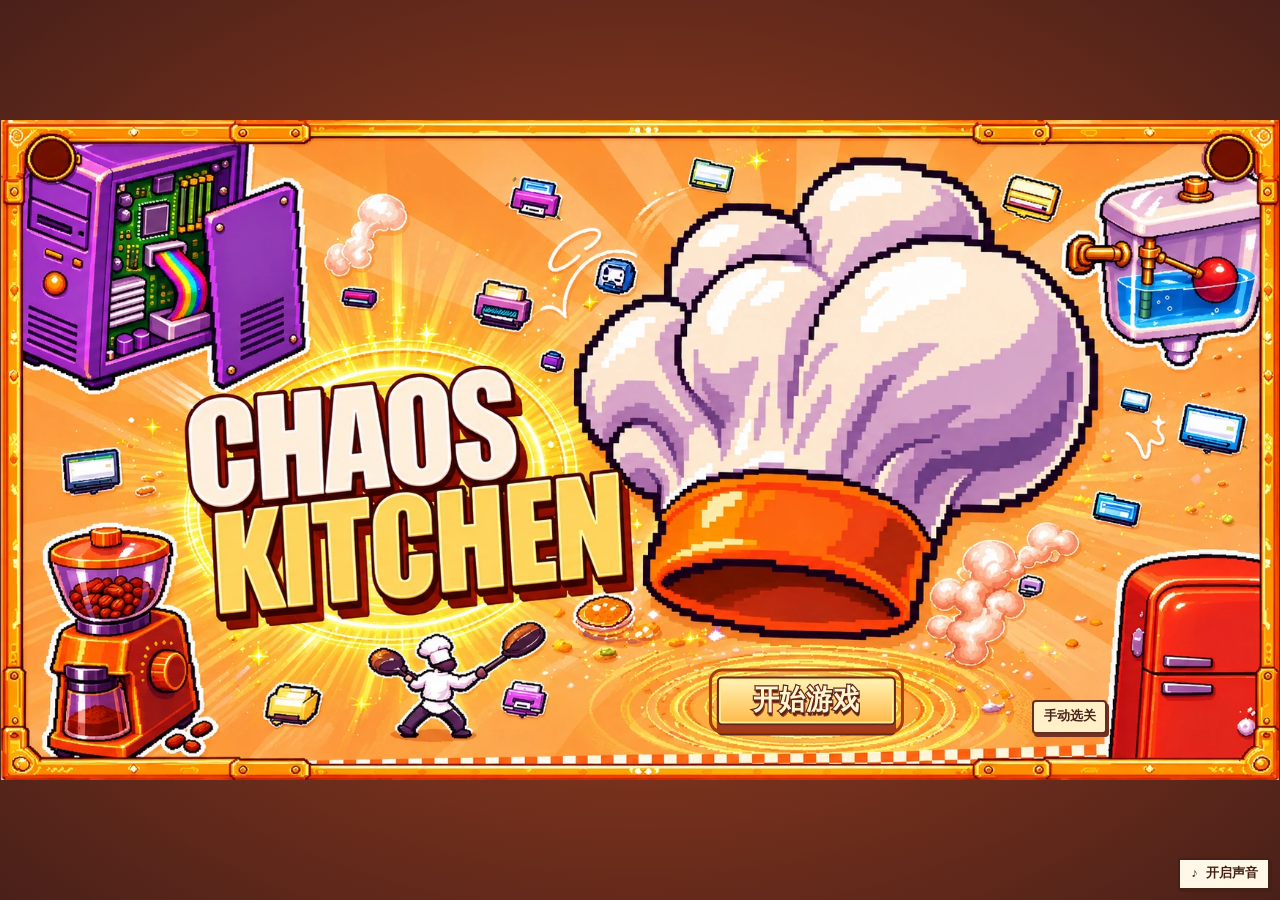
==== commit cb0c3ad5: "Make the recorded Excellent voice clear and cache-independent" ====
--- a/index.html
+++ b/index.html
@@ -9,7 +9,11 @@
 <body>
   <p>正在打开「极限出餐」……</p>
   <script>
-    location.replace(`neon-chaos-kitchen.html${location.search}${location.hash}`);
+    const game = new URL('neon-chaos-kitchen.html', location.href);
+    game.search = location.search;
+    game.searchParams.set('build', 'player-voice-clear');
+    game.hash = location.hash;
+    location.replace(game.href);
   </script>
   <noscript>请启用 JavaScript，<a href="neon-chaos-kitchen.html">打开游戏</a>。</noscript>
 </body>
